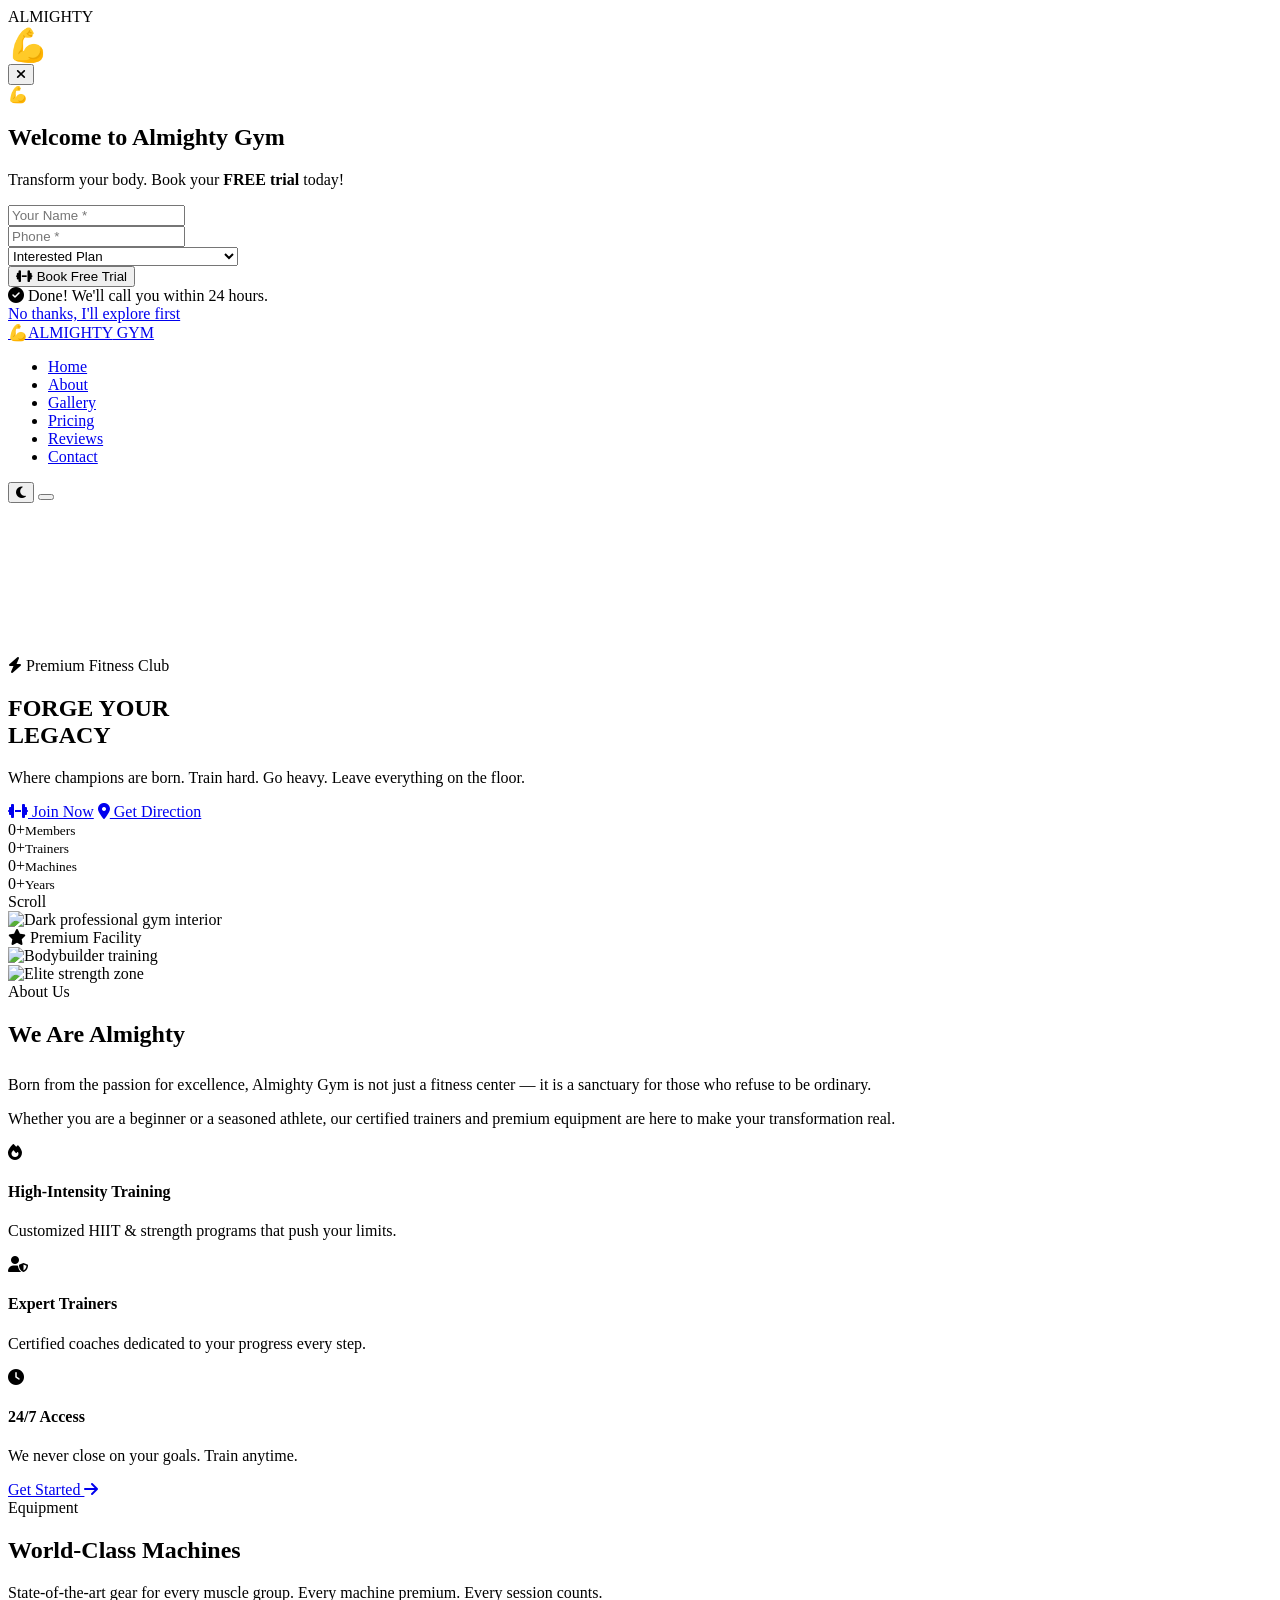
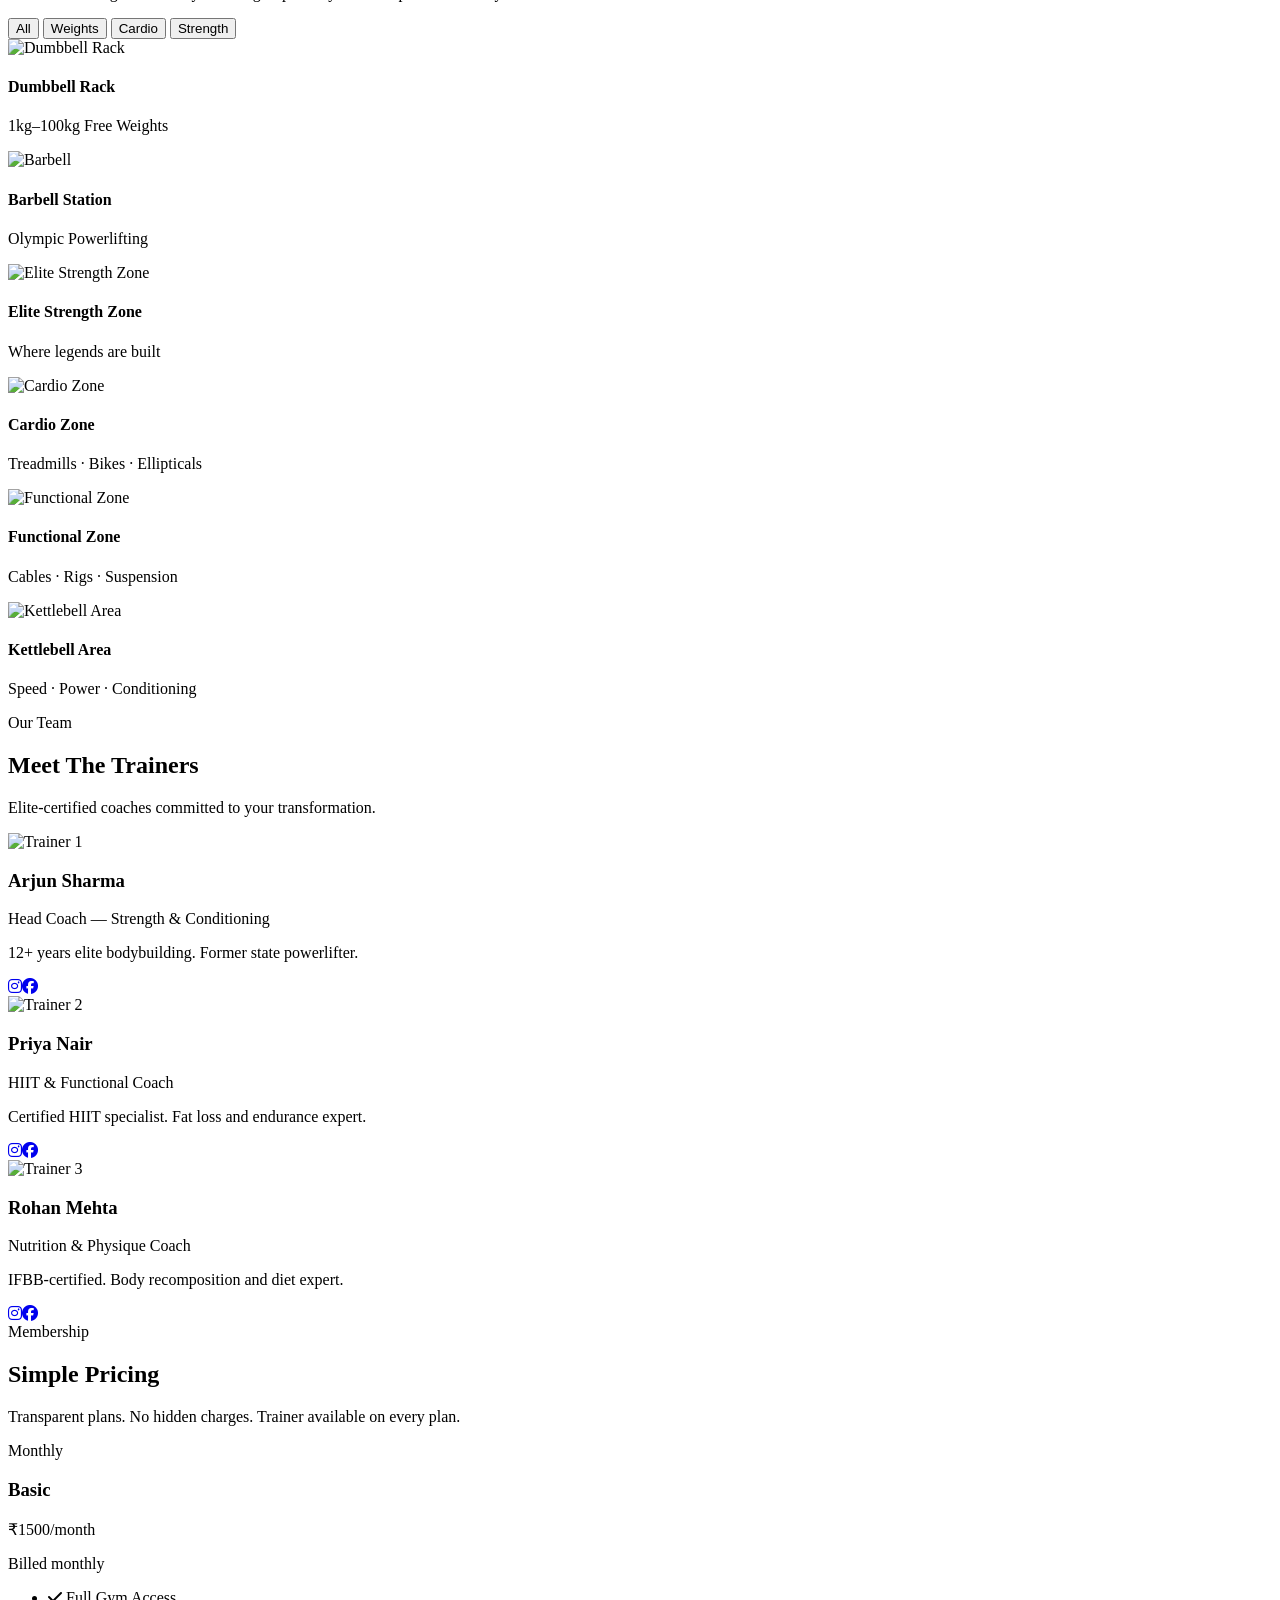
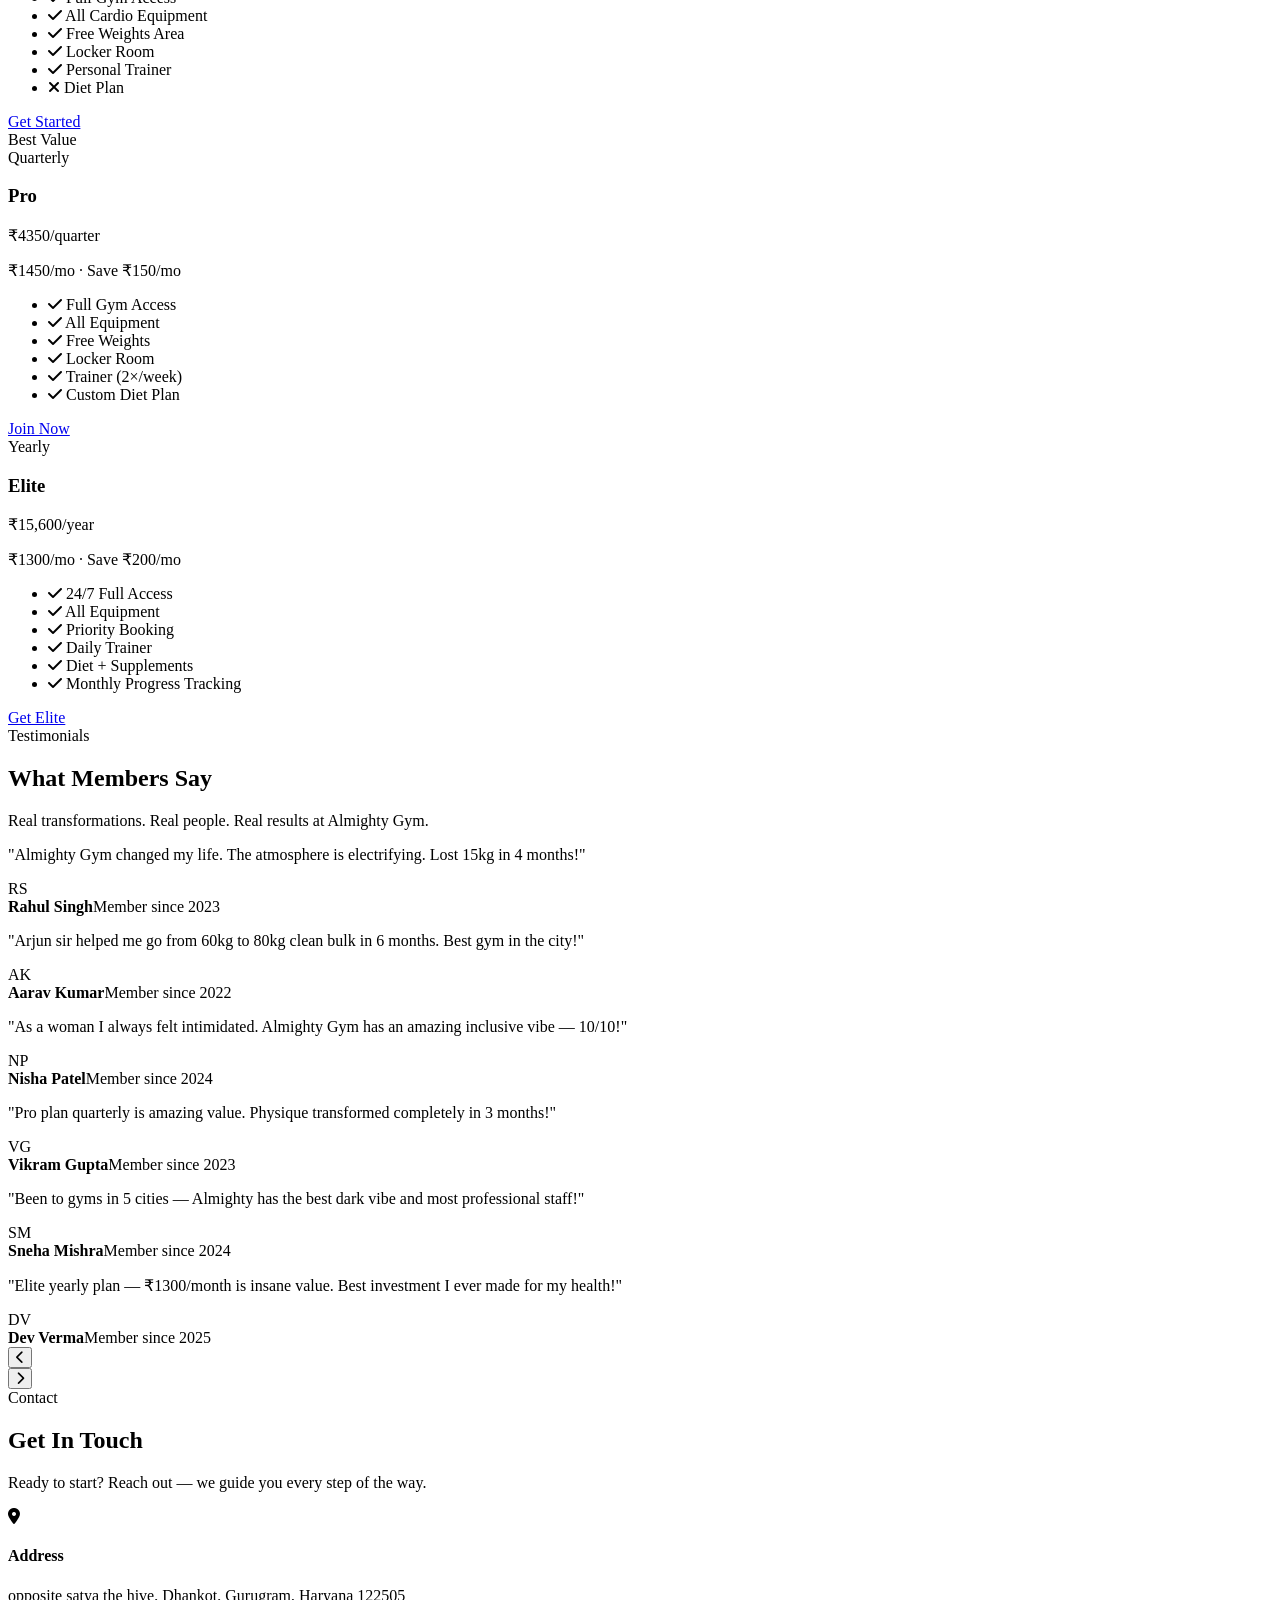
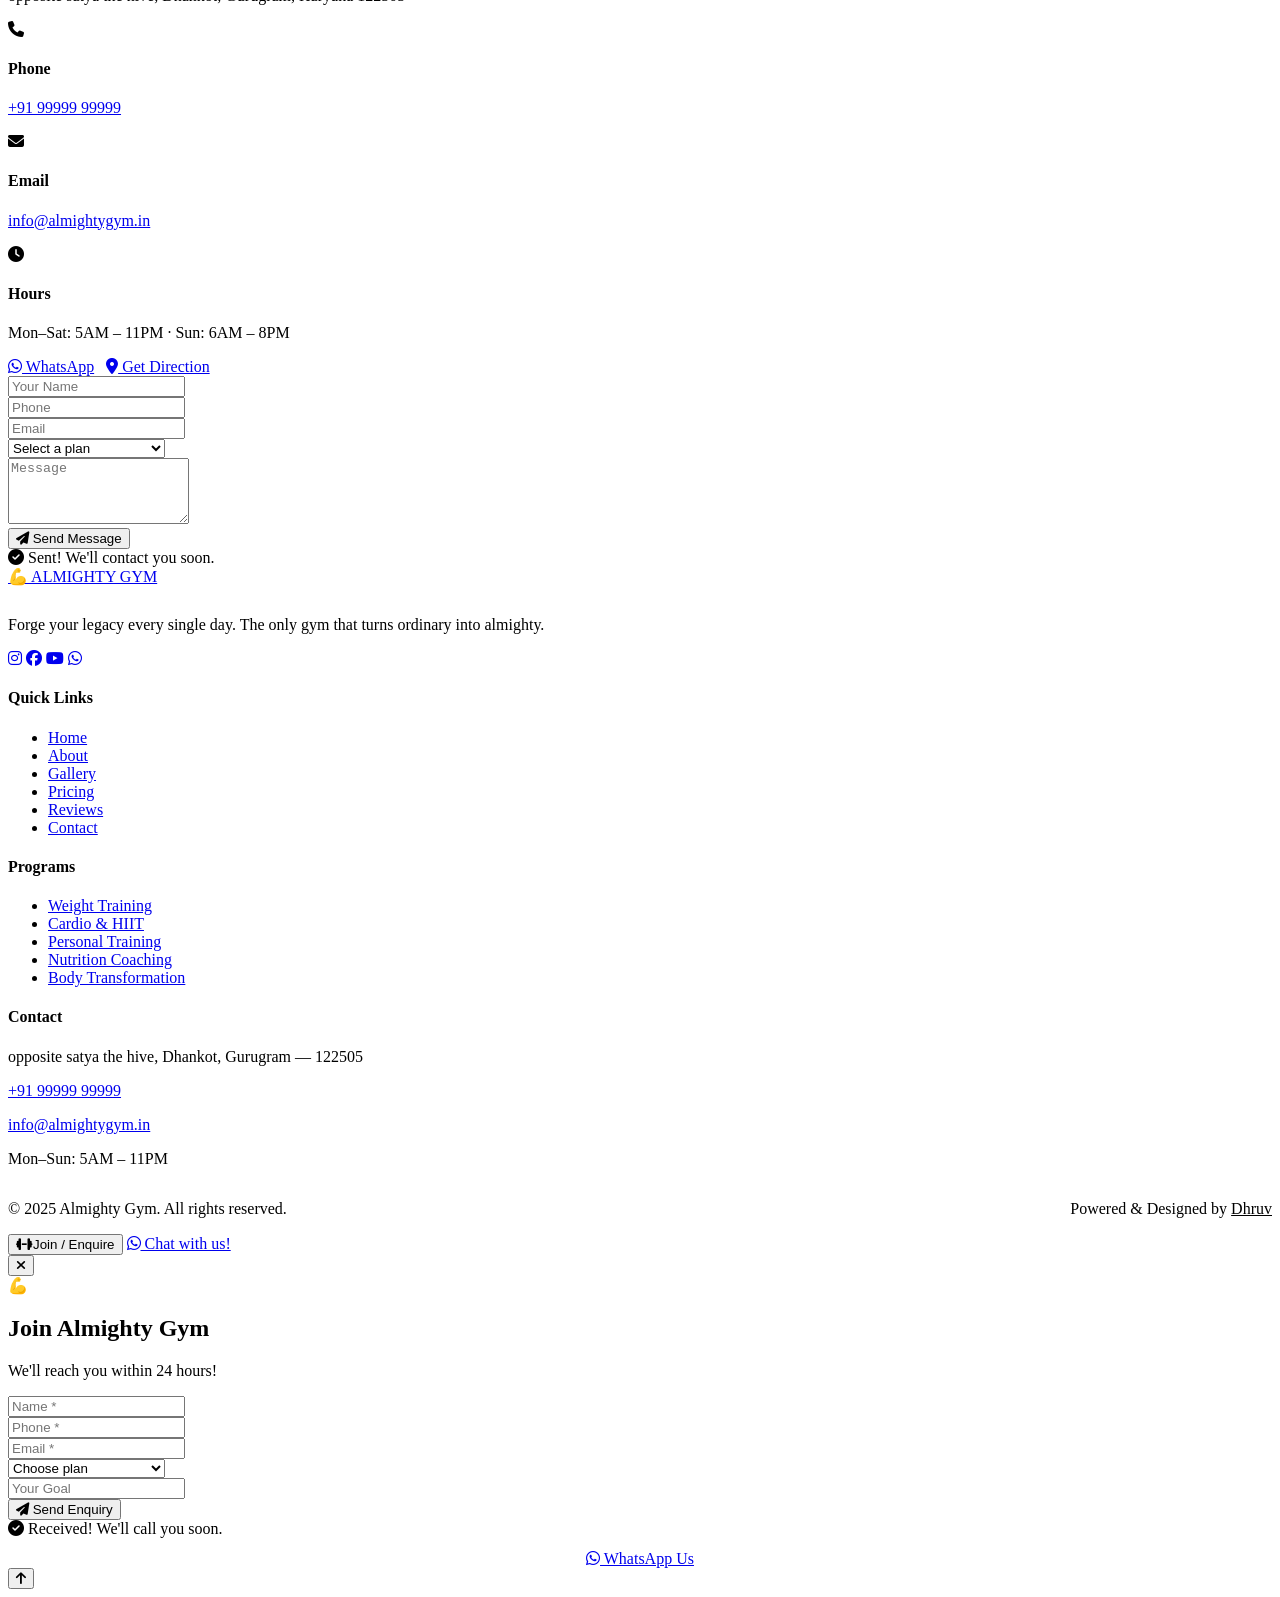
==== index.html @ 61f812fb "Create index.html" ====
<!DOCTYPE html>
<html lang="en" data-theme="dark">
<head>
<meta charset="UTF-8">
<meta name="viewport" content="width=device-width, initial-scale=1.0, maximum-scale=1">
<title>Almighty Gym — Forge Your Legacy</title>
<meta name="description" content="Almighty Gym — Premium fitness club. Transform your body with world-class equipment, certified trainers, and 24/7 access. Book FREE trial today!">
<link rel="preconnect" href="https://fonts.googleapis.com">
<link rel="preconnect" href="https://fonts.gstatic.com" crossorigin>
<link href="https://fonts.googleapis.com/css2?family=Bebas+Neue&family=Inter:wght@300;400;500;600;700;800&display=swap" rel="stylesheet">
<link rel="stylesheet" href="https://cdnjs.cloudflare.com/ajax/libs/font-awesome/6.5.1/css/all.min.css">
<link rel="stylesheet" href="style.css">
</head>
<body>

<!-- LOADER -->
<div id="loader">
  <div class="loader-inner">
    <div class="loader-logo">ALMIGHTY</div>
    <div style="font-size:2rem;">💪</div>
    <div class="loader-bar"><div class="loader-fill"></div></div>
  </div>
</div>

<!-- WELCOME MODAL -->
<div id="welcomeModal" class="welcome-modal">
  <div class="welcome-modal__box">
    <button id="welcomeModalClose" class="welcome-modal__close"><i class="fas fa-times"></i></button>
    <div class="welcome-modal__header">
      <div class="welcome-modal__logo">💪</div>
      <div>
        <h2>Welcome to <span style="color:var(--red)">Almighty</span> Gym</h2>
        <p>Transform your body. Book your <strong>FREE trial</strong> today!</p>
      </div>
    </div>
    <form id="welcomeForm">
      <div class="form-group"><input id="wfName" type="text" placeholder="Your Name *" required></div>
      <div class="form-group"><input id="wfPhone" type="tel" placeholder="Phone *" required></div>
      <div class="form-group">
        <select id="wfPlan">
          <option value="">Interested Plan</option>
          <option>Basic — ₹1500/month</option>
          <option>Pro — ₹4350/quarterly (₹1450/mo)</option>
          <option>Elite — ₹15,600/year (₹1300/mo)</option>
        </select>
      </div>
      <button type="submit" class="btn btn-primary btn-full"><i class="fas fa-dumbbell"></i> Book Free Trial</button>
      <div id="wfSuccess" class="form-success"><i class="fas fa-check-circle"></i> Done! We'll call you within 24 hours.</div>
    </form>
    <div class="welcome-skip"><a href="#" id="welcomeSkip">No thanks, I'll explore first</a></div>
  </div>
</div>

<!-- NAVBAR -->
<nav id="navbar">
  <div class="nav-container">
    <a href="#home" class="nav-logo"><span class="logo-icon">💪</span><span>ALMIGHTY<span class="logo-accent"> GYM</span></span></a>
    <ul class="nav-links" id="navLinks">
      <li><a href="#home" class="nav-link">Home</a></li>
      <li><a href="#about" class="nav-link">About</a></li>
      <li><a href="#gallery" class="nav-link">Gallery</a></li>
      <li><a href="#pricing" class="nav-link">Pricing</a></li>
      <li><a href="#reviews" class="nav-link">Reviews</a></li>
      <li><a href="#contact" class="nav-link">Contact</a></li>
    </ul>
    <div class="nav-actions">
      <button id="themeToggle" class="theme-btn"><i id="themeIcon" class="fas fa-moon"></i></button>
      <button id="hamburger" class="hamburger" aria-label="Menu"><span></span><span></span><span></span></button>
    </div>
  </div>
</nav>

<!-- HERO -->
<section id="home" class="hero">
  <div class="hero-video-wrap">
    <video class="hero-video" id="heroVideo" autoplay muted loop playsinline preload="auto"
      poster="https://images.unsplash.com/photo-1534438327276-14e5300c3a48?w=1400&q=80">
      <source src="https://cdn.pixabay.com/video/2025/01/23/254197_large.mp4" type="video/mp4">
    </video>
    <div class="hero-overlay"></div>
  </div>
  <div class="hero-content">
    <div class="hero-badge"><i class="fas fa-bolt"></i> Premium Fitness Club</div>
    <h1 class="hero-title">FORGE YOUR<br><span class="hero-accent">LEGACY</span></h1>
    <p class="hero-sub">Where champions are born. Train hard. Go heavy. Leave everything on the floor.</p>
    <div class="hero-cta">
      <a href="#pricing" class="btn btn-primary"><i class="fas fa-dumbbell"></i> Join Now</a>
      <a href="https://www.google.com/maps?daddr=opposite+satya+the+hive,+Dhankot,+Gurugram,+Haryana+122505" id="directionBtn" class="btn btn-ghost" target="_blank"><i class="fas fa-map-marker-alt"></i> Get Direction</a>
    </div>
    <div class="hero-stats">
      <div class="stat"><span class="stat-n" data-target="500">0</span><span>+</span><small>Members</small></div>
      <div class="stat-sep"></div>
      <div class="stat"><span class="stat-n" data-target="12">0</span><span>+</span><small>Trainers</small></div>
      <div class="stat-sep"></div>
      <div class="stat"><span class="stat-n" data-target="100">0</span><span>+</span><small>Machines</small></div>
      <div class="stat-sep"></div>
      <div class="stat"><span class="stat-n" data-target="8">0</span><span>+</span><small>Years</small></div>
    </div>
  </div>
  <div class="scroll-hint">
    <div class="scroll-mouse"><div class="scroll-dot"></div></div>
    <span>Scroll</span>
  </div>
</section>

<!-- ABOUT -->
<section id="about" class="section about-sec">
  <div class="container">
    <div class="about-grid">
      <div class="about-imgs reveal-left">
        <div class="about-img-main">
          <img id="aboutImg1" src="https://images.unsplash.com/photo-1534438327276-14e5300c3a48?w=700&q=80&auto=format&fit=crop" alt="Dark professional gym interior" loading="lazy">
          <div class="about-badge-pill"><i class="fas fa-star" style="color:var(--gold)"></i> Premium Facility</div>
        </div>
        <div class="about-img-small">
          <img id="aboutImg2" src="https://images.unsplash.com/photo-1581009146145-b5ef050c2e1e?w=400&q=80&auto=format&fit=crop" alt="Bodybuilder training" loading="lazy">
        </div>
        <div class="about-img-small">
          <img id="aboutImg3" src="https://images.unsplash.com/photo-1583454110551-21f2fa2afe61?w=400&q=80&auto=format&fit=crop" alt="Elite strength zone" loading="lazy">
        </div>
      </div>
      <div class="about-text reveal-right">
        <div class="sec-head" style="text-align:left;margin-bottom:28px">
          <span class="sec-badge">About Us</span>
          <h2 class="sec-title">We Are <span class="accent">Almighty</span></h2>
        </div>
        <p>Born from the passion for excellence, Almighty Gym is not just a fitness center — it is a sanctuary for those who refuse to be ordinary.</p>
        <p>Whether you are a beginner or a seasoned athlete, our certified trainers and premium equipment are here to make your transformation real.</p>
        <div class="features">
          <div class="feat"><div class="feat-icon"><i class="fas fa-fire"></i></div><div><h4>High-Intensity Training</h4><p>Customized HIIT &amp; strength programs that push your limits.</p></div></div>
          <div class="feat"><div class="feat-icon"><i class="fas fa-user-shield"></i></div><div><h4>Expert Trainers</h4><p>Certified coaches dedicated to your progress every step.</p></div></div>
          <div class="feat"><div class="feat-icon"><i class="fas fa-clock"></i></div><div><h4>24/7 Access</h4><p>We never close on your goals. Train anytime.</p></div></div>
        </div>
        <a href="#contact" id="aboutJoinBtn" class="btn btn-primary open-modal-btn">Get Started <i class="fas fa-arrow-right"></i></a>
      </div>
    </div>
  </div>
</section>

<!-- GALLERY -->
<section id="gallery" class="section gallery-sec">
  <div class="container">
    <div class="sec-head reveal">
      <span class="sec-badge">Equipment</span>
      <h2 class="sec-title">World-Class <span class="accent">Machines</span></h2>
      <p>State-of-the-art gear for every muscle group. Every machine premium. Every session counts.</p>
    </div>
    <div class="gallery-tabs">
      <button class="tab active" data-filter="all">All</button>
      <button class="tab" data-filter="weights">Weights</button>
      <button class="tab" data-filter="cardio">Cardio</button>
      <button class="tab" data-filter="strength">Strength</button>
    </div>
    <div class="gallery-grid">
      <div class="gitem gitem-tall reveal" data-cat="weights">
        <div class="gimg-wrap"><img id="galleryImg1" src="https://images.unsplash.com/photo-1571019614242-c5c5dee9f50b?w=500&q=80&auto=format&fit=crop" alt="Dumbbell Rack" loading="lazy"><div class="g-hover"><div><h4>Dumbbell Rack</h4><p>1kg–100kg Free Weights</p></div></div></div>
      </div>
      <div class="gitem reveal" data-cat="weights">
        <div class="gimg-wrap"><img id="galleryImg2" src="https://images.unsplash.com/photo-1517838277536-f5f99be501cd?w=500&q=80&auto=format&fit=crop" alt="Barbell" loading="lazy"><div class="g-hover"><div><h4>Barbell Station</h4><p>Olympic Powerlifting</p></div></div></div>
      </div>
      <div class="gitem reveal" data-cat="strength">
        <div class="gimg-wrap"><img id="galleryImg3" src="https://images.unsplash.com/photo-1583454110551-21f2fa2afe61?w=600&q=80&auto=format&fit=crop" alt="Elite Strength Zone" loading="lazy"><div class="g-hover"><div><h4>Elite Strength Zone</h4><p>Where legends are built</p></div></div></div>
      </div>
      <div class="gitem reveal" data-cat="cardio">
        <div class="gimg-wrap"><img id="galleryImg4" src="https://images.unsplash.com/photo-1576678927484-cc907957088c?w=500&q=80&auto=format&fit=crop" alt="Cardio Zone" loading="lazy"><div class="g-hover"><div><h4>Cardio Zone</h4><p>Treadmills · Bikes · Ellipticals</p></div></div></div>
      </div>
      <div class="gitem reveal" data-cat="strength">
        <div class="gimg-wrap"><img id="galleryImg5" src="https://images.unsplash.com/photo-1574680178050-55c6a6a96e0a?w=500&q=80&auto=format&fit=crop" alt="Functional Zone" loading="lazy"><div class="g-hover"><div><h4>Functional Zone</h4><p>Cables · Rigs · Suspension</p></div></div></div>
      </div>
      <div class="gitem reveal" data-cat="weights">
        <div class="gimg-wrap"><img id="galleryImg6" src="https://images.unsplash.com/photo-1593079831268-3381b0db4a77?w=500&q=80&auto=format&fit=crop" alt="Kettlebell Area" loading="lazy"><div class="g-hover"><div><h4>Kettlebell Area</h4><p>Speed · Power · Conditioning</p></div></div></div>
      </div>
    </div>
  </div>
</section>

<!-- TRAINERS -->
<section id="trainers" class="section trainers-sec">
  <div class="container">
    <div class="sec-head reveal">
      <span class="sec-badge">Our Team</span>
      <h2 class="sec-title">Meet The <span class="accent">Trainers</span></h2>
      <p>Elite-certified coaches committed to your transformation.</p>
    </div>
    <div class="trainers-grid">
      <div class="trainer-card reveal">
        <div class="trainer-img"><img id="trainer1Img" src="https://images.unsplash.com/photo-1567013127542-490d757e51fc?w=400&q=80&auto=format&fit=crop&crop=faces" alt="Trainer 1" loading="lazy"></div>
        <div class="trainer-info">
          <h3 id="trainer1Name">Arjun Sharma</h3>
          <span class="trainer-role" id="trainer1Role">Head Coach — Strength &amp; Conditioning</span>
          <p id="trainer1Bio">12+ years elite bodybuilding. Former state powerlifter.</p>
          <div class="trainer-social"><a href="#"><i class="fab fa-instagram"></i></a><a href="#"><i class="fab fa-facebook"></i></a></div>
        </div>
      </div>
      <div class="trainer-card reveal">
        <div class="trainer-img"><img id="trainer2Img" src="https://images.unsplash.com/photo-1548690312-e3b507d8c110?w=400&q=80&auto=format&fit=crop&crop=faces" alt="Trainer 2" loading="lazy"></div>
        <div class="trainer-info">
          <h3 id="trainer2Name">Priya Nair</h3>
          <span class="trainer-role" id="trainer2Role">HIIT &amp; Functional Coach</span>
          <p id="trainer2Bio">Certified HIIT specialist. Fat loss and endurance expert.</p>
          <div class="trainer-social"><a href="#"><i class="fab fa-instagram"></i></a><a href="#"><i class="fab fa-facebook"></i></a></div>
        </div>
      </div>
      <div class="trainer-card reveal">
        <div class="trainer-img"><img id="trainer3Img" src="https://images.unsplash.com/photo-1534367507873-d2d7e24c797f?w=400&q=80&auto=format&fit=crop&crop=faces" alt="Trainer 3" loading="lazy"></div>
        <div class="trainer-info">
          <h3 id="trainer3Name">Rohan Mehta</h3>
          <span class="trainer-role" id="trainer3Role">Nutrition &amp; Physique Coach</span>
          <p id="trainer3Bio">IFBB-certified. Body recomposition and diet expert.</p>
          <div class="trainer-social"><a href="#"><i class="fab fa-instagram"></i></a><a href="#"><i class="fab fa-facebook"></i></a></div>
        </div>
      </div>
    </div>
  </div>
</section>

<!-- PRICING -->
<section id="pricing" class="section pricing-sec">
  <div class="container">
    <div class="sec-head reveal">
      <span class="sec-badge">Membership</span>
      <h2 class="sec-title">Simple <span class="accent">Pricing</span></h2>
      <p>Transparent plans. No hidden charges. Trainer available on every plan.</p>
    </div>
    <div class="pricing-grid">
      <div class="price-card reveal">
        <div class="price-label">Monthly</div>
        <h3>Basic</h3>
        <div class="price-amount">₹1500<span>/month</span></div>
        <p class="price-desc">Billed monthly</p>
        <ul class="price-features">
          <li><i class="fas fa-check"></i> Full Gym Access</li>
          <li><i class="fas fa-check"></i> All Cardio Equipment</li>
          <li><i class="fas fa-check"></i> Free Weights Area</li>
          <li><i class="fas fa-check"></i> Locker Room</li>
          <li><i class="fas fa-check"></i> Personal Trainer</li>
          <li class="muted"><i class="fas fa-times"></i> Diet Plan</li>
        </ul>
        <a href="#contact" class="btn btn-ghost-red btn-full open-modal-btn">Get Started</a>
      </div>
      <div class="price-card price-featured reveal">
        <div class="price-badge-top">Best Value</div>
        <div class="price-label">Quarterly</div>
        <h3>Pro</h3>
        <div class="price-amount">₹4350<span>/quarter</span></div>
        <p class="price-desc">₹1450/mo · Save ₹150/mo</p>
        <ul class="price-features">
          <li><i class="fas fa-check"></i> Full Gym Access</li>
          <li><i class="fas fa-check"></i> All Equipment</li>
          <li><i class="fas fa-check"></i> Free Weights</li>
          <li><i class="fas fa-check"></i> Locker Room</li>
          <li><i class="fas fa-check"></i> Trainer (2×/week)</li>
          <li><i class="fas fa-check"></i> Custom Diet Plan</li>
        </ul>
        <a href="#contact" class="btn btn-primary btn-full open-modal-btn">Join Now</a>
      </div>
      <div class="price-card reveal">
        <div class="price-label">Yearly</div>
        <h3>Elite</h3>
        <div class="price-amount">₹15,600<span>/year</span></div>
        <p class="price-desc">₹1300/mo · Save ₹200/mo</p>
        <ul class="price-features">
          <li><i class="fas fa-check"></i> 24/7 Full Access</li>
          <li><i class="fas fa-check"></i> All Equipment</li>
          <li><i class="fas fa-check"></i> Priority Booking</li>
          <li><i class="fas fa-check"></i> Daily Trainer</li>
          <li><i class="fas fa-check"></i> Diet + Supplements</li>
          <li><i class="fas fa-check"></i> Monthly Progress Tracking</li>
        </ul>
        <a href="#contact" class="btn btn-ghost-red btn-full open-modal-btn">Get Elite</a>
      </div>
    </div>
  </div>
</section>

<!-- REVIEWS -->
<section id="reviews" class="section reviews-sec">
  <div class="container">
    <div class="sec-head reveal">
      <span class="sec-badge">Testimonials</span>
      <h2 class="sec-title">What Members <span class="accent">Say</span></h2>
      <p>Real transformations. Real people. Real results at Almighty Gym.</p>
    </div>
    <div class="reviews-carousel" id="reviewsCarousel">
      <div class="reviews-track" id="reviewsTrack">
        <div class="r-card reveal"><p>"Almighty Gym changed my life. The atmosphere is electrifying. Lost 15kg in 4 months!"</p><div class="r-author"><div class="r-avatar">RS</div><div><strong>Rahul Singh</strong><span>Member since 2023</span></div></div></div>
        <div class="r-card reveal"><p>"Arjun sir helped me go from 60kg to 80kg clean bulk in 6 months. Best gym in the city!"</p><div class="r-author"><div class="r-avatar">AK</div><div><strong>Aarav Kumar</strong><span>Member since 2022</span></div></div></div>
        <div class="r-card reveal"><p>"As a woman I always felt intimidated. Almighty Gym has an amazing inclusive vibe — 10/10!"</p><div class="r-author"><div class="r-avatar">NP</div><div><strong>Nisha Patel</strong><span>Member since 2024</span></div></div></div>
        <div class="r-card reveal"><p>"Pro plan quarterly is amazing value. Physique transformed completely in 3 months!"</p><div class="r-author"><div class="r-avatar">VG</div><div><strong>Vikram Gupta</strong><span>Member since 2023</span></div></div></div>
        <div class="r-card reveal"><p>"Been to gyms in 5 cities — Almighty has the best dark vibe and most professional staff!"</p><div class="r-author"><div class="r-avatar">SM</div><div><strong>Sneha Mishra</strong><span>Member since 2024</span></div></div></div>
        <div class="r-card reveal"><p>"Elite yearly plan — ₹1300/month is insane value. Best investment I ever made for my health!"</p><div class="r-author"><div class="r-avatar">DV</div><div><strong>Dev Verma</strong><span>Member since 2025</span></div></div></div>
      </div>
      <div class="carousel-controls">
        <button id="carouselPrev"><i class="fas fa-chevron-left"></i></button>
        <div id="carouselDots" class="carousel-dots"></div>
        <button id="carouselNext"><i class="fas fa-chevron-right"></i></button>
      </div>
    </div>
  </div>
</section>

<!-- CONTACT -->
<section id="contact" class="section contact-sec">
  <div class="container">
    <div class="sec-head reveal">
      <span class="sec-badge">Contact</span>
      <h2 class="sec-title">Get In <span class="accent">Touch</span></h2>
      <p>Ready to start? Reach out — we guide you every step of the way.</p>
    </div>
    <div class="contact-grid">
      <div class="contact-info reveal-left">
        <div class="ci"><div class="ci-icon"><i class="fas fa-map-marker-alt"></i></div><div><h4>Address</h4><p id="siteAddress">opposite satya the hive, Dhankot, Gurugram, Haryana 122505</p></div></div>
        <div class="ci"><div class="ci-icon"><i class="fas fa-phone"></i></div><div><h4>Phone</h4><p><a href="tel:+919999999999" id="sitePhoneLink">+91 99999 99999</a></p></div></div>
        <div class="ci"><div class="ci-icon"><i class="fas fa-envelope"></i></div><div><h4>Email</h4><p><a href="mailto:info@almightygym.in" id="siteEmailLink">info@almightygym.in</a></p></div></div>
        <div class="ci"><div class="ci-icon"><i class="fas fa-clock"></i></div><div><h4>Hours</h4><p id="siteHours">Mon–Sat: 5AM – 11PM · Sun: 6AM – 8PM</p></div></div>
        <div style="display:flex;gap:12px;flex-wrap:wrap;margin-top:6px;">
          <a href="https://wa.me/919999999999?text=Hi%20Almighty%20Gym%2C%20I%20want%20to%20join!" id="siteWaBtn" class="btn btn-wa" target="_blank"><i class="fab fa-whatsapp"></i> WhatsApp</a>
          <a href="https://www.google.com/maps?daddr=opposite+satya+the+hive,+Dhankot,+Gurugram,+Haryana+122505" id="siteDirectionBtn" class="btn btn-direction" target="_blank"><i class="fas fa-map-marker-alt"></i> Get Direction</a>
        </div>
      </div>
      <div class="contact-form reveal-right">
        <form id="contactForm">
          <div class="form-row">
            <div class="form-group"><input id="fname" type="text" placeholder="Your Name" required></div>
            <div class="form-group"><input id="fphone" type="tel" placeholder="Phone" required></div>
          </div>
          <div class="form-group"><input id="femail" type="email" placeholder="Email"></div>
          <div class="form-group">
            <select id="fplan">
              <option value="">Select a plan</option>
              <option>Basic — ₹1500/month</option>
              <option>Pro — ₹4350/quarterly</option>
              <option>Elite — ₹15,600/yearly</option>
            </select>
          </div>
          <div class="form-group"><textarea id="fmsg" placeholder="Message" rows="4"></textarea></div>
          <button type="submit" class="btn btn-primary btn-full"><i class="fas fa-paper-plane"></i> Send Message</button>
          <div id="formSuccess" class="form-success"><i class="fas fa-check-circle"></i> Sent! We'll contact you soon.</div>
        </form>
      </div>
    </div>
  </div>
</section>

<!-- FOOTER -->
<footer class="footer">
  <div class="container">
    <div class="footer-grid">
      <div class="footer-brand">
        <a href="#home" class="nav-logo" style="margin-bottom:14px;display:inline-flex">💪 ALMIGHTY GYM</a>
        <p>Forge your legacy every single day. The only gym that turns ordinary into almighty.</p>
        <div class="footer-social">
          <a id="footerInsta" href="#" target="_blank"><i class="fab fa-instagram"></i></a>
          <a id="footerFb" href="#" target="_blank"><i class="fab fa-facebook"></i></a>
          <a id="footerYt" href="#" target="_blank"><i class="fab fa-youtube"></i></a>
          <a id="footerWa" href="https://wa.me/919999999999" target="_blank"><i class="fab fa-whatsapp"></i></a>
        </div>
      </div>
      <div class="f-col">
        <h4>Quick Links</h4>
        <ul>
          <li><a href="#home">Home</a></li>
          <li><a href="#about">About</a></li>
          <li><a href="#gallery">Gallery</a></li>
          <li><a href="#pricing">Pricing</a></li>
          <li><a href="#reviews">Reviews</a></li>
          <li><a href="#contact">Contact</a></li>
        </ul>
      </div>
      <div class="f-col">
        <h4>Programs</h4>
        <ul>
          <li><a href="#">Weight Training</a></li>
          <li><a href="#">Cardio &amp; HIIT</a></li>
          <li><a href="#">Personal Training</a></li>
          <li><a href="#">Nutrition Coaching</a></li>
          <li><a href="#">Body Transformation</a></li>
        </ul>
      </div>
      <div class="f-col">
        <h4>Contact</h4>
        <p id="footerAddress">opposite satya the hive, Dhankot, Gurugram — 122505</p>
        <p><a href="tel:+919999999999" id="footerPhone">+91 99999 99999</a></p>
        <p><a href="mailto:info@almightygym.in" id="footerEmail">info@almightygym.in</a></p>
        <p id="footerHours">Mon–Sun: 5AM – 11PM</p>
      </div>
    </div>
    <div class="footer-bottom">
      <div class="container" style="display:flex;justify-content:space-between;align-items:center;flex-wrap:wrap;gap:12px">
        <p>© 2025 Almighty Gym. All rights reserved.</p>
        <p>Powered &amp; Designed by <a href="https://dhruvdeveloper.me" target="_blank" style="color:var(--red)">Dhruv</a></p>
      </div>
    </div>
  </div>
</footer>

<!-- FLOAT BUTTONS -->
<div class="float-stack">
  <button id="formFloat" class="form-float"><i class="fas fa-dumbbell"></i><span>Join / Enquire</span></button>
  <a href="https://wa.me/919999999999?text=Hi%20Almighty%20Gym%2C%20I%20want%20to%20join!" id="waFloat" class="wa-float" target="_blank"><i class="fab fa-whatsapp"></i> Chat with us!</a>
</div>

<!-- FLOAT MODAL -->
<div id="formModal" class="welcome-modal">
  <div class="welcome-modal__box">
    <button id="fmodalClose" class="welcome-modal__close"><i class="fas fa-times"></i></button>
    <div class="welcome-modal__header">
      <div class="welcome-modal__logo">💪</div>
      <div><h2>Join <span style="color:var(--red)">Almighty</span> Gym</h2><p>We'll reach you within 24 hours!</p></div>
    </div>
    <form id="modalContactForm">
      <div class="form-group"><input id="mfname" type="text" placeholder="Name *" required></div>
      <div class="form-group"><input id="mfphone" type="tel" placeholder="Phone *" required></div>
      <div class="form-group"><input id="mfemail" type="email" placeholder="Email *" required></div>
      <div class="form-group">
        <select id="mfplan"><option value="">Choose plan</option><option>Basic — ₹1500/month</option><option>Pro — ₹4350/quarterly</option><option>Elite — ₹15,600/yearly</option></select>
      </div>
      <div class="form-group"><input id="mfgoal" type="text" placeholder="Your Goal"></div>
      <button type="submit" class="btn btn-primary btn-full"><i class="fas fa-paper-plane"></i> Send Enquiry</button>
      <div id="modalFormSuccess" class="form-success"><i class="fas fa-check-circle"></i> Received! We'll call you soon.</div>
    </form>
    <div style="text-align:center;margin-top:12px">
      <a href="https://wa.me/919999999999?text=Hi%20I%20want%20to%20join%20Almighty%20Gym!" id="modalWaBtn" class="btn btn-wa" target="_blank"><i class="fab fa-whatsapp"></i> WhatsApp Us</a>
    </div>
  </div>
</div>

<!-- BACK TO TOP -->
<button id="backToTop" class="back-top"><i class="fas fa-arrow-up"></i></button>

<script src="script.js"></script>
</body>
</html>
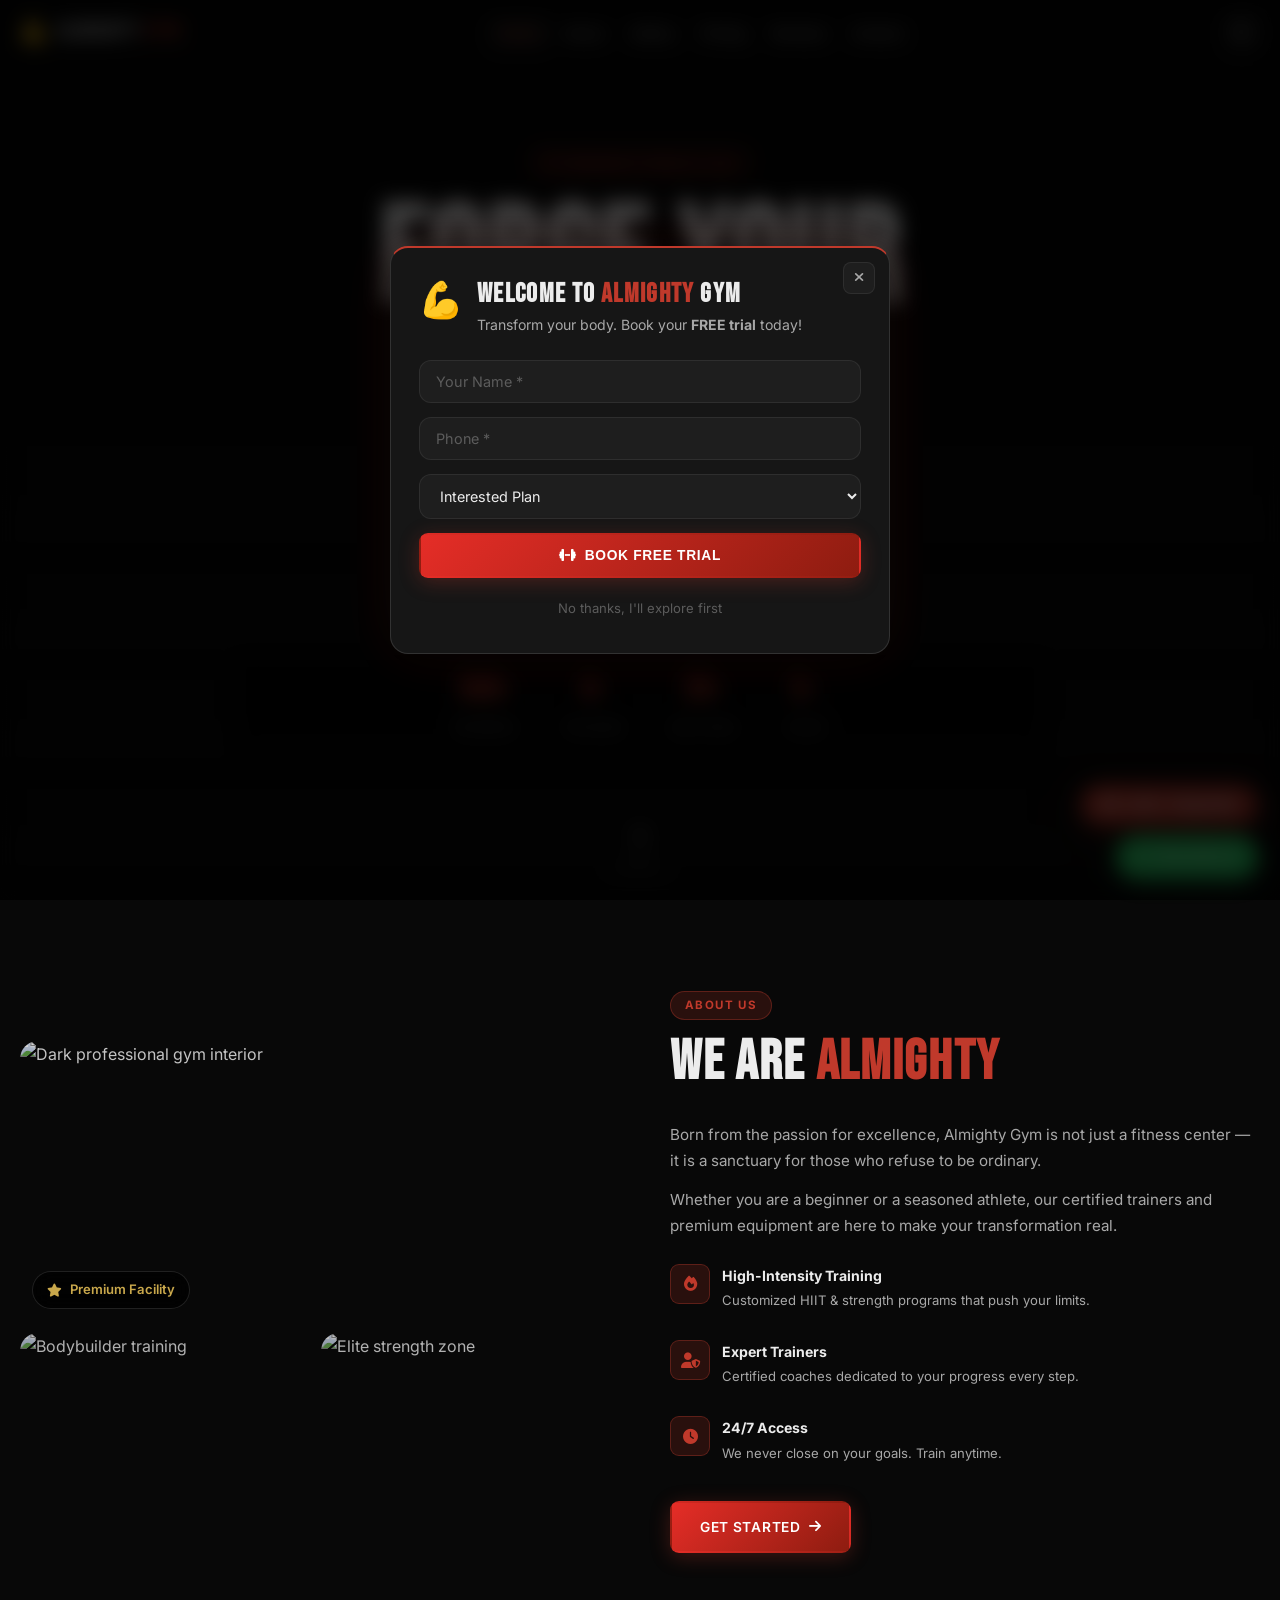
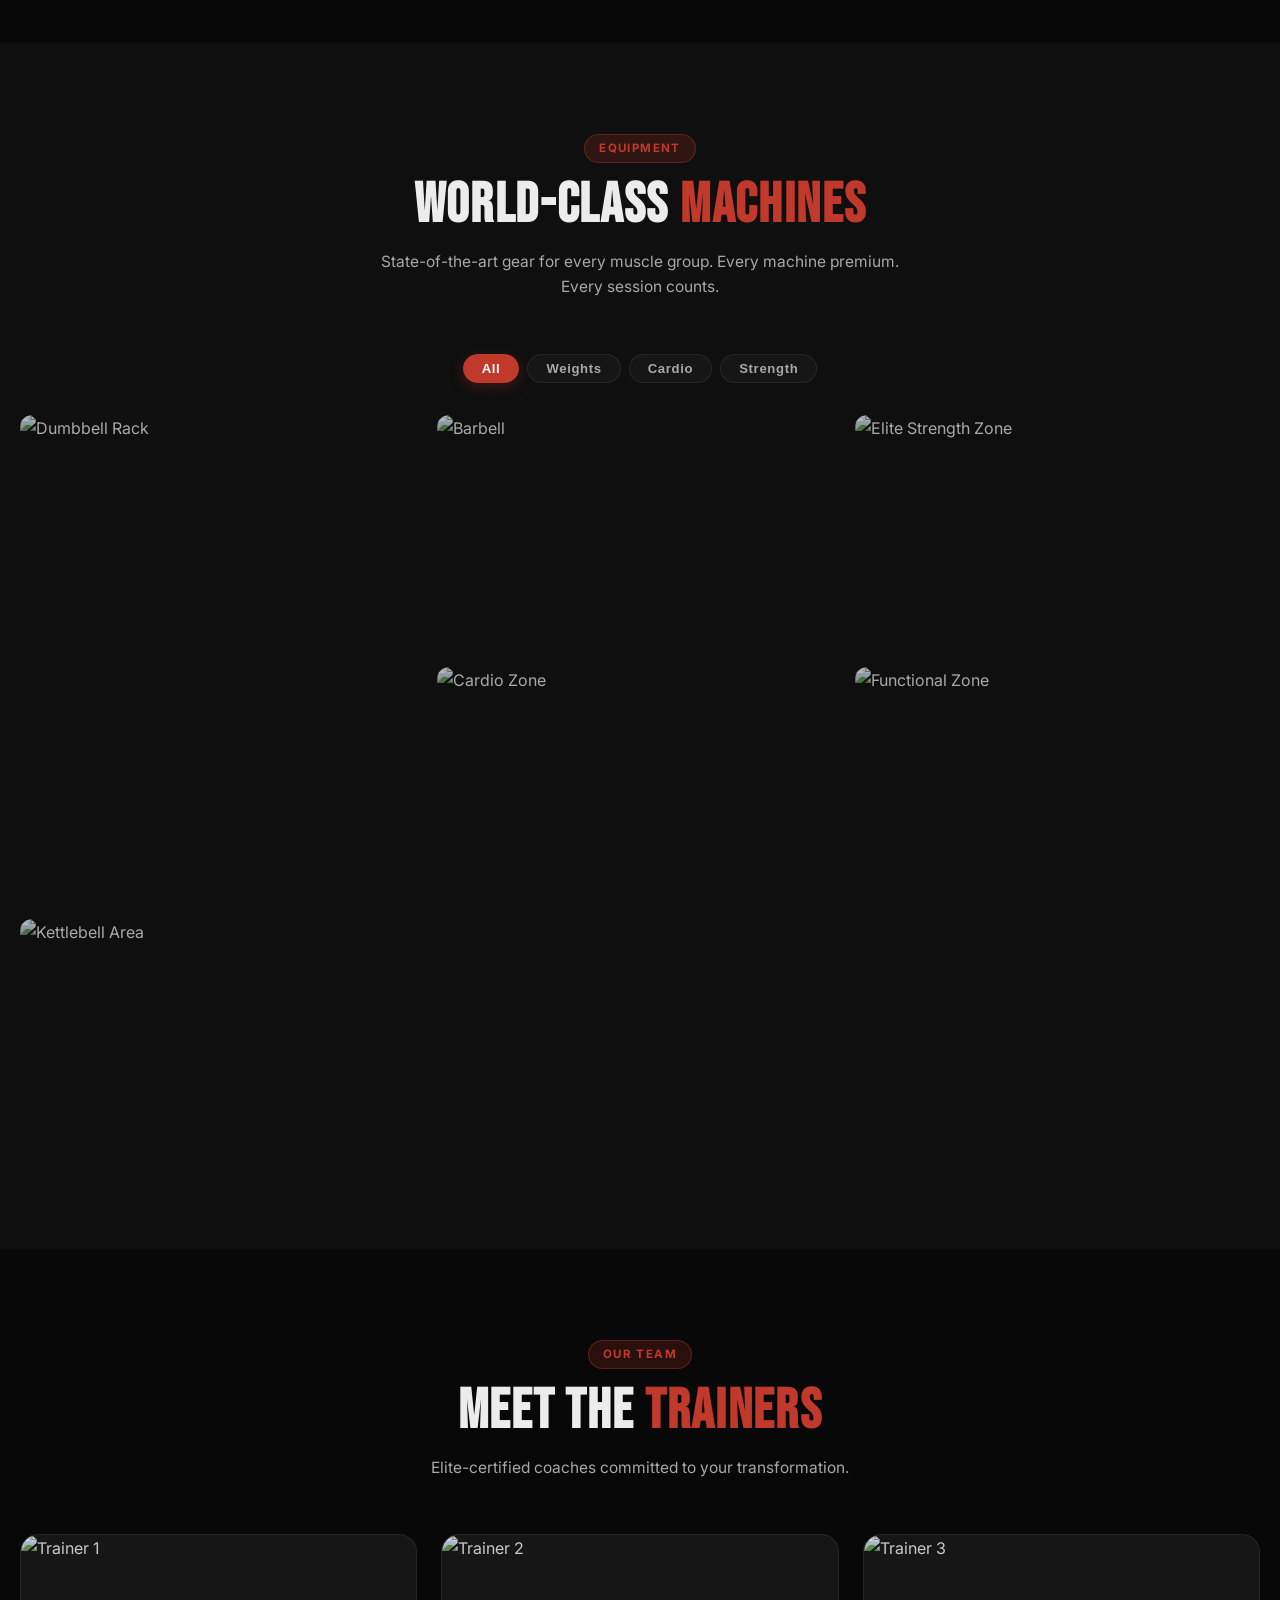
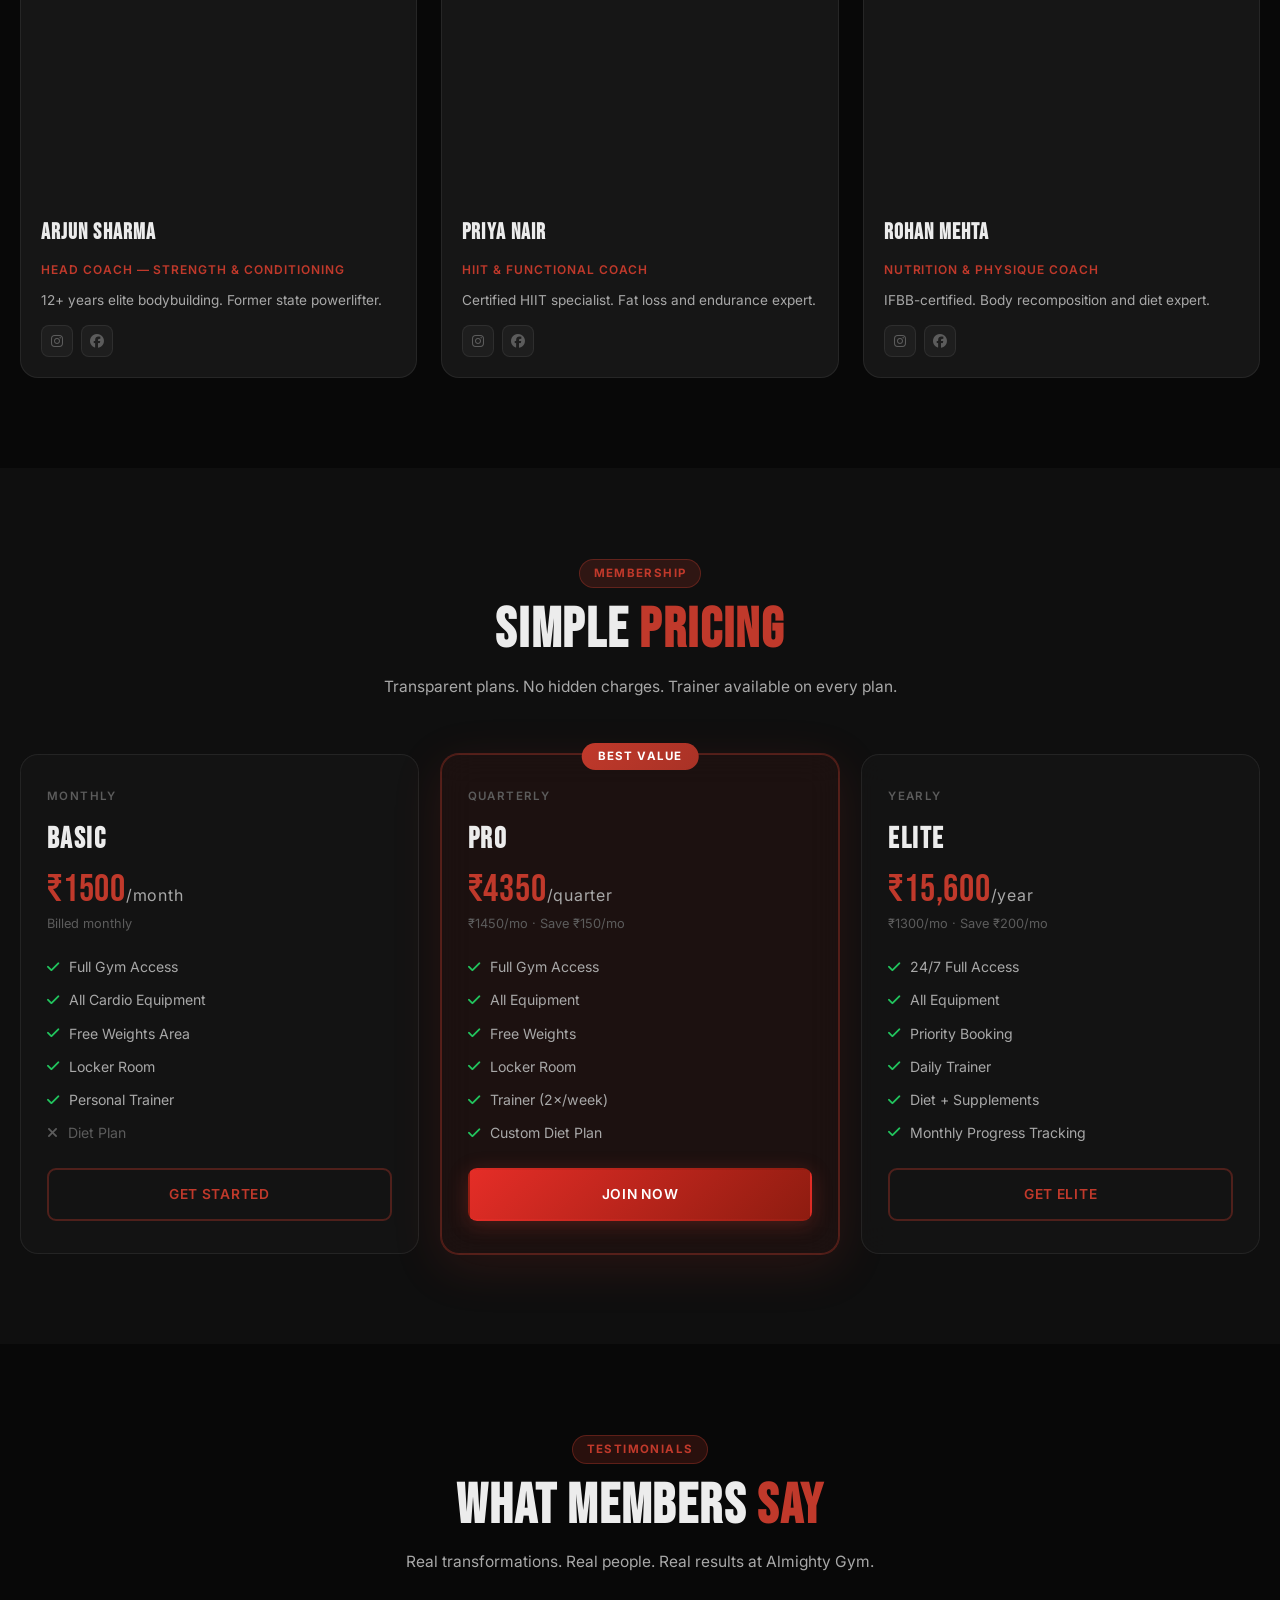
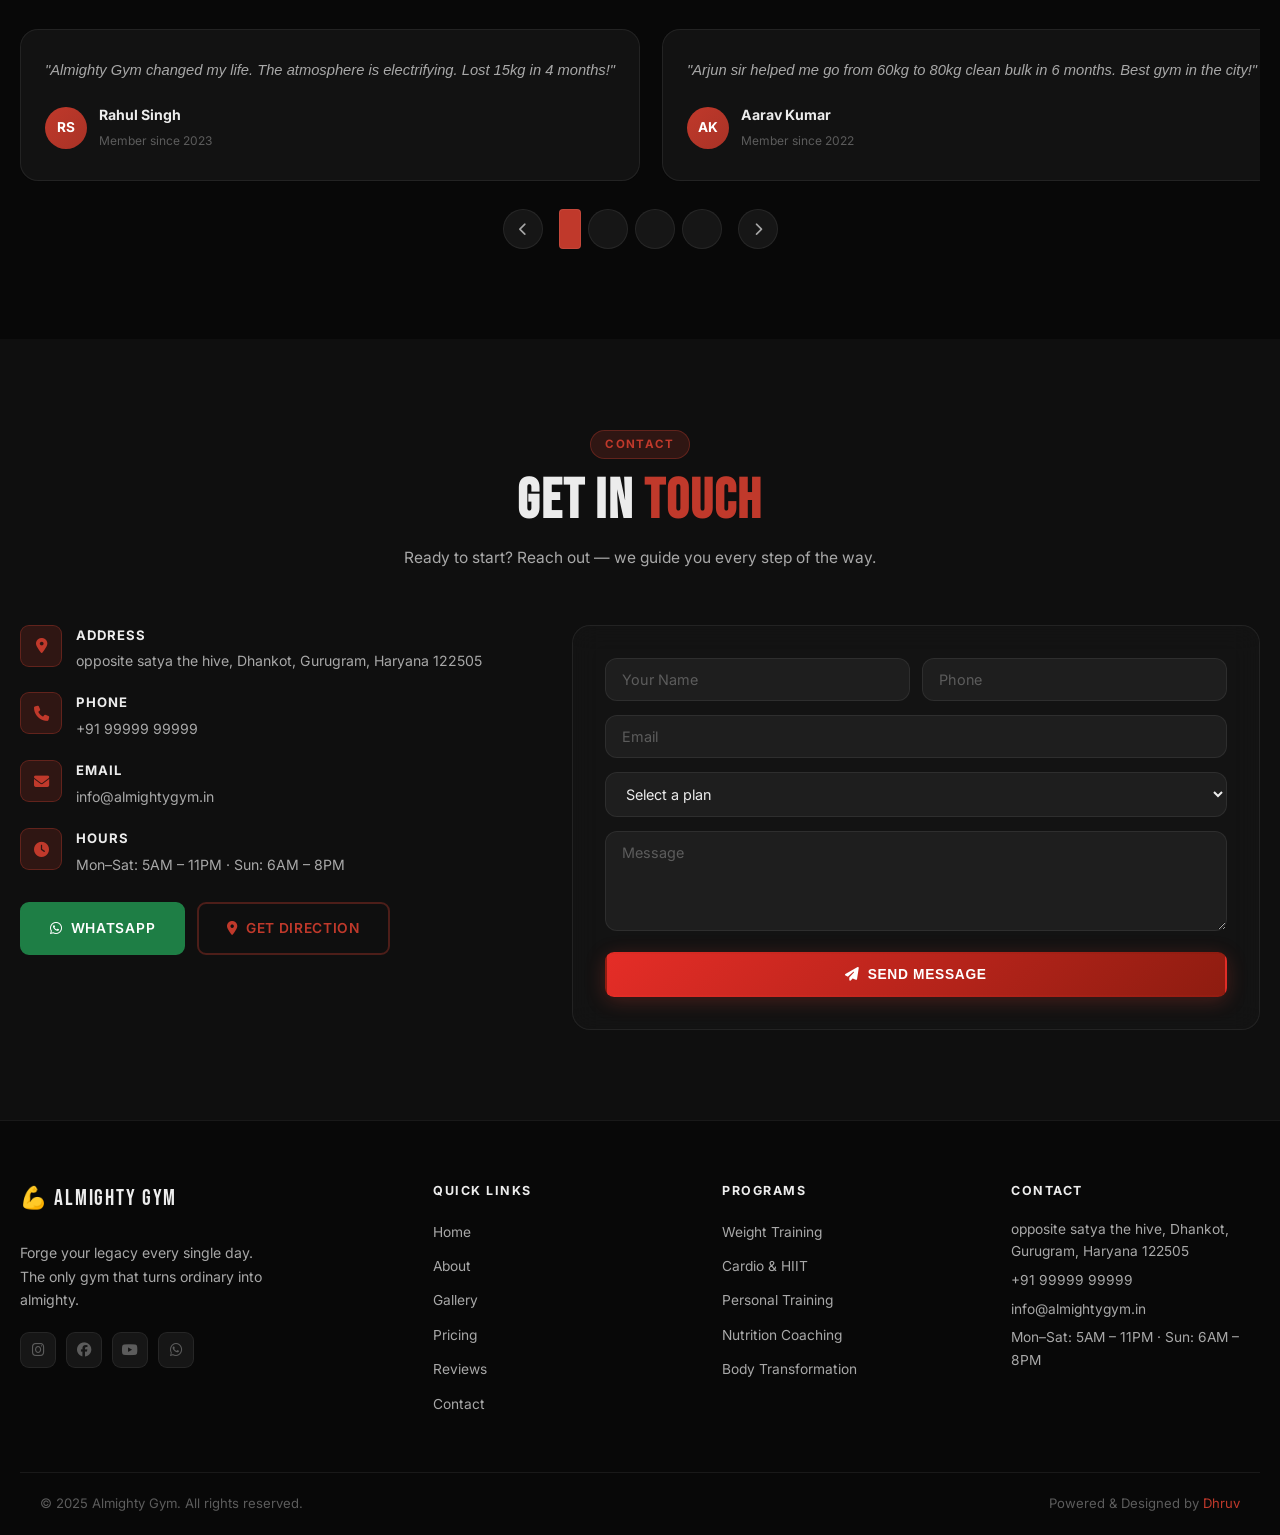
==== commit bdcd7c58: "Update index.html" ====
--- a/index.html
+++ b/index.html
@@ -5,6 +5,9 @@
 <meta name="viewport" content="width=device-width, initial-scale=1.0, maximum-scale=1">
 <title>Almighty Gym — Forge Your Legacy</title>
 <meta name="description" content="Almighty Gym — Premium fitness club. Transform your body with world-class equipment, certified trainers, and 24/7 access. Book FREE trial today!">
+<link rel="icon" type="image/svg+xml" href="favicon.svg">
+<link rel="shortcut icon" href="favicon.svg">
+<link rel="apple-touch-icon" href="favicon.svg">
 <link rel="preconnect" href="https://fonts.googleapis.com">
 <link rel="preconnect" href="https://fonts.gstatic.com" crossorigin>
 <link href="https://fonts.googleapis.com/css2?family=Bebas+Neue&family=Inter:wght@300;400;500;600;700;800&display=swap" rel="stylesheet">
--- a/style.css
+++ b/style.css
@@ -0,0 +1,327 @@
+/* ============================================================
+   ALMIGHTY GYM — STYLE.CSS v2.0
+   Dark Aesthetic · 3D Cards · Glassmorphism · Mobile-First
+   ============================================================ */
+
+:root {
+  --bg0:#080808; --bg1:#0f0f0f; --bg2:#161616; --bg3:#1e1e1e;
+  --red:#c0392b; --red2:#a93226;
+  --red-glow:rgba(192,57,43,.18); --red-border:rgba(192,57,43,.35);
+  --gold:#c9a84c;
+  --txt0:#ececec; --txt1:#a8a8a8; --txt2:#5c5c5c;
+  --bdr:rgba(255,255,255,.07); --bdr2:rgba(255,255,255,.12);
+  --nav-bg:rgba(8,8,8,.96);
+  --card-shadow:0 8px 40px rgba(0,0,0,.6);
+  --rad:12px; --rad-lg:18px;
+  --ease:cubic-bezier(.4,0,.2,1); --t3:all .3s var(--ease);
+}
+[data-theme="light"] {
+  --bg0:#f2f2f2; --bg1:#e8e8e8; --bg2:#ffffff; --bg3:#f8f8f8;
+  --txt0:#111; --txt1:#444; --txt2:#888;
+  --bdr:rgba(0,0,0,.08); --bdr2:rgba(0,0,0,.15);
+  --nav-bg:rgba(242,242,242,.97);
+  --card-shadow:0 8px 40px rgba(0,0,0,.1);
+}
+*,*::before,*::after{margin:0;padding:0;box-sizing:border-box}
+html{scroll-behavior:smooth;font-size:16px}
+body{font-family:'Inter',sans-serif;background:var(--bg0);color:var(--txt0);line-height:1.65;overflow-x:hidden;transition:background .4s,color .4s}
+img{max-width:100%;height:auto;display:block}
+a{text-decoration:none;color:inherit}
+ul{list-style:none}
+::-webkit-scrollbar{width:5px}
+::-webkit-scrollbar-track{background:var(--bg0)}
+::-webkit-scrollbar-thumb{background:var(--red);border-radius:3px}
+
+/* LOADER */
+#loader{position:fixed;inset:0;background:#000;z-index:9999;display:flex;align-items:center;justify-content:center;transition:opacity .6s,visibility .6s}
+#loader.hide{opacity:0;visibility:hidden;pointer-events:none}
+.loader-inner{text-align:center}
+.loader-logo{font-family:'Bebas Neue',sans-serif;font-size:clamp(2.5rem,8vw,5rem);letter-spacing:.3em;color:#fff;text-shadow:0 0 40px var(--red);animation:lpulse 1.6s ease infinite}
+.loader-bar{width:180px;height:2px;background:rgba(255,255,255,.1);border-radius:2px;margin:20px auto 0;overflow:hidden}
+.loader-fill{height:100%;width:0;background:linear-gradient(90deg,var(--red),var(--gold));border-radius:2px;animation:lbar 1.8s ease forwards}
+@keyframes lpulse{0%,100%{opacity:1}50%{opacity:.55}}
+@keyframes lbar{to{width:100%}}
+
+/* MODAL */
+.welcome-modal{position:fixed;inset:0;z-index:9000;background:rgba(0,0,0,.75);backdrop-filter:blur(10px);display:flex;align-items:center;justify-content:center;padding:16px;opacity:0;visibility:hidden;transition:opacity .4s,visibility .4s}
+.welcome-modal.show{opacity:1;visibility:visible}
+.welcome-modal__box{background:var(--bg2);border:1px solid var(--bdr2);border-top:2px solid var(--red);border-radius:var(--rad-lg);padding:32px 28px;width:100%;max-width:500px;max-height:92vh;overflow-y:auto;transform:translateY(60px) scale(.96);transition:transform .5s var(--ease);position:relative;box-shadow:var(--card-shadow),0 0 60px rgba(192,57,43,.12)}
+.welcome-modal.show .welcome-modal__box{transform:translateY(0) scale(1)}
+.welcome-modal__close{position:absolute;top:14px;right:14px;width:32px;height:32px;border-radius:8px;background:var(--bg3);border:1px solid var(--bdr);color:var(--txt1);cursor:pointer;font-size:.85rem;display:flex;align-items:center;justify-content:center;transition:var(--t3)}
+.welcome-modal__close:hover{background:var(--red);color:#fff;border-color:var(--red)}
+.welcome-modal__header{display:flex;align-items:flex-start;gap:14px;margin-bottom:24px}
+.welcome-modal__logo{font-size:2.2rem;line-height:1;margin-top:2px}
+.welcome-modal__header h2{font-family:'Bebas Neue',sans-serif;font-size:1.7rem;letter-spacing:.05em;color:var(--txt0);line-height:1.1;margin-bottom:3px}
+.welcome-modal__header p{font-size:.88rem;color:var(--txt1)}
+.welcome-skip{text-align:center;margin-top:16px}
+.welcome-skip a{font-size:.82rem;color:var(--txt2);transition:var(--t3)}
+.welcome-skip a:hover{color:var(--red)}
+
+/* FORMS */
+.form-group{margin-bottom:14px}
+.form-group input,.form-group select,.form-group textarea{width:100%;padding:12px 16px;background:var(--bg3);border:1px solid var(--bdr);border-radius:var(--rad);color:var(--txt0);font-family:'Inter',sans-serif;font-size:.9rem;transition:var(--t3);outline:none}
+.form-group input::placeholder,.form-group textarea::placeholder{color:var(--txt2)}
+.form-group input:focus,.form-group select:focus,.form-group textarea:focus{border-color:var(--red-border);box-shadow:0 0 0 3px var(--red-glow)}
+.form-group select option{background:var(--bg2);color:var(--txt0)}
+.form-group textarea{resize:vertical;min-height:100px}
+.form-row{display:grid;grid-template-columns:1fr 1fr;gap:12px}
+.form-success{display:none;align-items:center;gap:8px;padding:12px 16px;background:rgba(34,197,94,.12);border:1px solid rgba(34,197,94,.25);border-radius:var(--rad);color:#22c55e;font-size:.88rem;margin-top:12px}
+
+/* NAVBAR */
+#navbar{position:fixed;inset:0 0 auto;z-index:800;padding:0;background:transparent;transition:background .35s,backdrop-filter .35s}
+#navbar.scrolled{background:var(--nav-bg);backdrop-filter:blur(20px);-webkit-backdrop-filter:blur(20px);border-bottom:1px solid var(--bdr);box-shadow:0 4px 30px rgba(0,0,0,.5)}
+.nav-container{max-width:1300px;margin:0 auto;padding:0 20px;height:64px;display:flex;align-items:center;justify-content:space-between;gap:12px}
+.nav-logo{display:flex;align-items:center;gap:8px;font-family:'Bebas Neue',sans-serif;font-size:1.35rem;letter-spacing:.08em;color:var(--txt0);transition:var(--t3)}
+.nav-logo:hover{opacity:.8}
+.logo-icon{font-size:1.4rem}
+.logo-accent{color:var(--red)}
+.nav-links{display:flex;align-items:center;gap:2px}
+.nav-link{padding:7px 12px;border-radius:8px;font-size:.86rem;font-weight:500;color:var(--txt1);transition:var(--t3)}
+.nav-link:hover,.nav-link.active{color:var(--txt0);background:var(--bdr)}
+.nav-link.active{color:var(--red)}
+.nav-actions{display:flex;align-items:center;gap:8px}
+.theme-btn{width:36px;height:36px;border-radius:9px;border:1px solid var(--bdr);background:var(--bg2);color:var(--txt1);cursor:pointer;display:flex;align-items:center;justify-content:center;transition:var(--t3)}
+.theme-btn:hover{border-color:var(--red);color:var(--red)}
+.hamburger{display:none;flex-direction:column;justify-content:space-between;width:24px;height:17px;background:none;border:none;cursor:pointer;padding:0}
+.hamburger span{display:block;height:2px;background:var(--txt0);border-radius:2px;transition:var(--t3)}
+.hamburger.open span:nth-child(1){transform:rotate(45deg) translate(5px,5px)}
+.hamburger.open span:nth-child(2){opacity:0;transform:scaleX(0)}
+.hamburger.open span:nth-child(3){transform:rotate(-45deg) translate(5px,-5px)}
+
+/* HERO */
+.hero{position:relative;height:100dvh;min-height:600px;display:flex;align-items:center;justify-content:center;overflow:hidden}
+.hero-video-wrap{position:absolute;inset:0;overflow:hidden}
+.hero-video{width:100%;height:100%;object-fit:cover;object-position:center;filter:brightness(.42) contrast(1.15) saturate(.75);transform:translateZ(0);-webkit-transform:translateZ(0);will-change:transform}
+.hero-overlay{position:absolute;inset:0;background:linear-gradient(180deg,rgba(0,0,0,.2) 0%,rgba(8,8,8,.5) 60%,rgba(8,8,8,.92) 100%)}
+.hero-content{position:relative;z-index:2;text-align:center;padding:0 20px;max-width:860px;width:100%}
+.hero-badge{display:inline-flex;align-items:center;gap:6px;background:rgba(192,57,43,.12);border:1px solid rgba(192,57,43,.3);color:var(--red);padding:6px 18px;border-radius:50px;font-size:.75rem;font-weight:600;letter-spacing:.1em;text-transform:uppercase;margin-bottom:18px;backdrop-filter:blur(10px);animation:fadeUp .8s var(--ease) .5s both}
+.hero-title{font-family:'Bebas Neue',sans-serif;font-size:clamp(3.2rem,11vw,8.5rem);line-height:.95;letter-spacing:.02em;color:#fff;text-shadow:0 4px 40px rgba(0,0,0,.6);margin-bottom:16px;animation:fadeUp .8s var(--ease) .7s both}
+.hero-accent{color:var(--red);text-shadow:0 0 60px rgba(192,57,43,.5)}
+.hero-sub{font-size:clamp(.9rem,2.5vw,1.1rem);color:rgba(255,255,255,.68);max-width:560px;margin:0 auto 28px;font-weight:300;letter-spacing:.02em;animation:fadeUp .8s var(--ease) .9s both}
+.hero-cta{display:flex;gap:12px;justify-content:center;flex-wrap:wrap;margin-bottom:40px;animation:fadeUp .8s var(--ease) 1.1s both}
+.hero-stats{display:flex;align-items:center;justify-content:center;background:rgba(0,0,0,.45);backdrop-filter:blur(18px);border:1px solid rgba(255,255,255,.08);border-radius:14px;padding:16px 28px;flex-wrap:wrap;animation:fadeUp .8s var(--ease) 1.3s both}
+.stat{text-align:center;padding:0 22px}
+.stat-n{font-family:'Bebas Neue',sans-serif;font-size:2.2rem;color:var(--red);line-height:1}
+.stat span:not(.stat-n){font-family:'Bebas Neue',sans-serif;font-size:1.8rem;color:var(--red)}
+.stat small{display:block;font-size:.7rem;color:rgba(255,255,255,.55);text-transform:uppercase;letter-spacing:.1em;margin-top:2px}
+.stat-sep{width:1px;height:44px;background:rgba(255,255,255,.13)}
+.scroll-hint{position:absolute;bottom:24px;left:50%;transform:translateX(-50%);display:flex;flex-direction:column;align-items:center;gap:6px;z-index:2;color:rgba(255,255,255,.4);font-size:.65rem;letter-spacing:.12em;text-transform:uppercase;animation:bounce 2s ease infinite}
+.scroll-mouse{width:18px;height:28px;border:2px solid rgba(255,255,255,.35);border-radius:10px;display:flex;justify-content:center;padding-top:4px}
+.scroll-dot{width:3px;height:6px;background:rgba(255,255,255,.65);border-radius:2px;animation:sdot 2s ease infinite}
+@keyframes sdot{0%,100%{transform:translateY(0);opacity:1}50%{transform:translateY(5px);opacity:.3}}
+@keyframes bounce{0%,100%{transform:translateX(-50%) translateY(0)}50%{transform:translateX(-50%) translateY(5px)}}
+@keyframes fadeUp{from{opacity:0;transform:translateY(28px)}to{opacity:1;transform:translateY(0)}}
+
+/* BUTTONS */
+.btn{display:inline-flex;align-items:center;gap:8px;padding:13px 28px;border-radius:9px;font-size:.86rem;font-weight:600;letter-spacing:.05em;text-transform:uppercase;cursor:pointer;border:2px solid transparent;transition:var(--t3);white-space:nowrap}
+.btn-primary{background:linear-gradient(135deg,#e52d27 0%,#8e1c10 100%);color:#fff;border-color:transparent;box-shadow:0 4px 20px rgba(192,57,43,.3)}
+.btn-primary:hover{background:linear-gradient(135deg,#ff3e3e 0%,#a93226 100%);transform:translateY(-2px);box-shadow:0 6px 28px rgba(192,57,43,.45)}
+.btn-ghost{background:transparent;color:#fff;border-color:rgba(255,255,255,.45)}
+.btn-ghost:hover{background:rgba(255,255,255,.07);border-color:#fff;transform:translateY(-2px)}
+.btn-ghost-red{background:transparent;color:var(--red);border-color:var(--red-border)}
+.btn-ghost-red:hover{background:var(--red-glow);border-color:var(--red);transform:translateY(-2px)}
+.btn-wa{background:#1e7e45;color:#fff;border-color:#1e7e45}
+.btn-wa:hover{background:#17693a;transform:translateY(-2px);box-shadow:0 6px 20px rgba(37,211,102,.25)}
+.btn-direction{background:transparent;color:var(--red);border:2px solid var(--red-border)}
+.btn-direction:hover{background:var(--red-glow);border-color:var(--red);transform:translateY(-2px)}
+.btn-full{width:100%;justify-content:center}
+
+/* SECTIONS */
+.section{padding:90px 0}
+.container{max-width:1300px;margin:0 auto;padding:0 20px}
+.sec-head{text-align:center;margin-bottom:54px}
+.sec-head p{font-size:.97rem;color:var(--txt1);max-width:540px;margin:0 auto}
+.sec-badge{display:inline-block;background:var(--red-glow);border:1px solid var(--red-border);color:var(--red);padding:4px 14px;border-radius:50px;font-size:.72rem;font-weight:700;letter-spacing:.12em;text-transform:uppercase;margin-bottom:12px}
+.sec-title{font-family:'Bebas Neue',sans-serif;font-size:clamp(2rem,5vw,3.5rem);letter-spacing:.03em;color:var(--txt0);line-height:1.1;margin-bottom:12px}
+.accent{color:var(--red)}
+
+/* REVEAL */
+.reveal,.reveal-left,.reveal-right{opacity:0;transition:opacity .7s var(--ease),transform .7s var(--ease)}
+.reveal{transform:translateY(30px)}
+.reveal-left{transform:translateX(-40px)}
+.reveal-right{transform:translateX(40px)}
+.reveal.visible,.reveal-left.visible,.reveal-right.visible{opacity:1;transform:none}
+
+/* ABOUT */
+.about-sec{background:var(--bg0)}
+.about-grid{display:grid;grid-template-columns:1fr 1fr;gap:60px;align-items:center}
+.about-imgs{display:grid;grid-template-columns:1fr 1fr;gap:12px}
+.about-img-main{grid-column:1/span 2;position:relative;border-radius:var(--rad-lg);overflow:hidden}
+.about-img-main img{height:280px;width:100%;object-fit:cover;filter:brightness(.8) contrast(1.1) saturate(.75);transition:transform .5s}
+.about-img-main:hover img{transform:scale(1.04)}
+.about-badge-pill{position:absolute;bottom:12px;left:12px;background:rgba(0,0,0,.75);backdrop-filter:blur(10px);border:1px solid var(--bdr2);border-radius:50px;padding:7px 14px;display:flex;align-items:center;gap:8px;color:var(--gold);font-size:.82rem;font-weight:600}
+.about-img-small{border-radius:var(--rad-lg);overflow:hidden}
+.about-img-small img{height:170px;width:100%;object-fit:cover;filter:brightness(.75) saturate(.7)}
+.about-text p{color:var(--txt1);font-size:.95rem;line-height:1.75;margin-bottom:12px}
+.features{display:flex;flex-direction:column;gap:16px;margin:24px 0}
+.feat{display:flex;align-items:flex-start;gap:12px}
+.feat-icon{width:40px;height:40px;min-width:40px;background:var(--red-glow);border:1px solid var(--red-border);border-radius:9px;display:flex;align-items:center;justify-content:center;color:var(--red);font-size:.95rem}
+.feat h4{font-size:.88rem;font-weight:700;color:var(--txt0);margin-bottom:2px}
+.feat p{font-size:.82rem;color:var(--txt1)}
+
+/* GALLERY */
+.gallery-sec{background:var(--bg1)}
+.gallery-tabs{display:flex;gap:8px;justify-content:center;margin-bottom:32px;flex-wrap:wrap}
+.tab{padding:6px 18px;border-radius:50px;border:1px solid var(--bdr);background:var(--bg2);color:var(--txt1);font-size:.82rem;font-weight:600;cursor:pointer;transition:var(--t3);letter-spacing:.05em}
+.tab:hover,.tab.active{background:var(--red);border-color:var(--red);color:#fff;box-shadow:0 4px 14px rgba(192,57,43,.25)}
+.gallery-grid{display:grid;grid-template-columns:repeat(3,1fr);grid-auto-rows:240px;gap:12px}
+.gitem{border-radius:var(--rad);overflow:hidden;transition:var(--t3);transform:perspective(800px) rotateX(0)}
+.gitem:hover{transform:perspective(800px) rotateX(2deg) translateY(-4px);box-shadow:0 16px 48px rgba(0,0,0,.6)}
+.gitem-tall{grid-row:span 2}
+.gitem.hidden{display:none}
+.gimg-wrap{position:relative;width:100%;height:100%}
+.gimg-wrap img{width:100%;height:100%;object-fit:cover;filter:brightness(.7) contrast(1.1) saturate(.7);transition:transform .5s,filter .5s}
+.gitem:hover .gimg-wrap img{transform:scale(1.06);filter:brightness(.5) contrast(1.1) saturate(.65)}
+.g-hover{position:absolute;inset:0;background:linear-gradient(180deg,transparent 40%,rgba(0,0,0,.85) 100%);display:flex;align-items:flex-end;padding:16px;opacity:0;transition:opacity .4s}
+.gitem:hover .g-hover{opacity:1}
+.g-hover h4{color:#fff;font-weight:700;font-size:.92rem;margin-bottom:2px}
+.g-hover p{color:var(--red);font-size:.75rem;font-weight:500}
+
+/* TRAINERS - 3D */
+.trainers-sec{background:var(--bg0)}
+.trainers-grid{display:grid;grid-template-columns:repeat(3,1fr);gap:24px}
+.trainer-card{background:var(--bg2);border:1px solid var(--bdr);border-radius:var(--rad-lg);overflow:hidden;transition:var(--t3);transform:perspective(1000px) rotateY(0) translateZ(0);transform-style:preserve-3d}
+.trainer-card:hover{border-color:var(--red-border);transform:perspective(1000px) rotateY(-4deg) translateY(-8px) translateZ(10px);box-shadow:12px 24px 60px rgba(0,0,0,.7),0 0 30px rgba(192,57,43,.15)}
+.trainer-img{position:relative;height:260px;overflow:hidden}
+.trainer-img img{width:100%;height:100%;object-fit:cover;object-position:top;filter:brightness(.85) saturate(.75);transition:transform .5s,filter .5s}
+.trainer-card:hover .trainer-img img{transform:scale(1.05);filter:brightness(.95) saturate(.85)}
+.trainer-info{padding:20px}
+.trainer-info h3{font-family:'Bebas Neue',sans-serif;font-size:1.35rem;letter-spacing:.05em;color:var(--txt0);margin-bottom:4px}
+.trainer-role{display:inline-block;font-size:.75rem;font-weight:600;color:var(--red);text-transform:uppercase;letter-spacing:.08em;margin-bottom:10px}
+.trainer-info p{font-size:.85rem;color:var(--txt1);line-height:1.6;margin-bottom:14px}
+.trainer-social{display:flex;gap:8px}
+.trainer-social a{width:32px;height:32px;border-radius:8px;background:var(--bg3);border:1px solid var(--bdr);display:flex;align-items:center;justify-content:center;color:var(--txt2);font-size:.85rem;transition:var(--t3)}
+.trainer-social a:hover{background:var(--red);color:#fff;border-color:var(--red)}
+
+/* PRICING - GLASSMORPHISM */
+.pricing-sec{background:var(--bg1)}
+.pricing-grid{display:grid;grid-template-columns:repeat(3,1fr);gap:22px;align-items:start}
+.price-card{background:rgba(22,22,22,.7);backdrop-filter:blur(16px);-webkit-backdrop-filter:blur(16px);border:1px solid var(--bdr);border-radius:var(--rad-lg);padding:32px 26px;position:relative;transition:var(--t3);transform:perspective(900px) translateZ(0)}
+.price-card:hover{transform:perspective(900px) translateY(-8px) translateZ(8px);border-color:var(--red-border);box-shadow:0 20px 60px rgba(0,0,0,.6),0 0 40px rgba(192,57,43,.1)}
+.price-card.price-featured{background:rgba(192,57,43,.08);border-color:var(--red-border);box-shadow:0 0 0 1px var(--red-border),0 12px 50px rgba(192,57,43,.15)}
+.price-badge-top{position:absolute;top:-12px;left:50%;transform:translateX(-50%);background:linear-gradient(135deg,var(--red),var(--red2));color:#fff;font-size:.72rem;font-weight:700;letter-spacing:.1em;text-transform:uppercase;padding:4px 16px;border-radius:50px;white-space:nowrap}
+.price-label{font-size:.72rem;font-weight:600;color:var(--txt2);text-transform:uppercase;letter-spacing:.12em;margin-bottom:10px}
+.price-card h3{font-family:'Bebas Neue',sans-serif;font-size:1.8rem;letter-spacing:.05em;color:var(--txt0);margin-bottom:8px}
+.price-amount{font-family:'Bebas Neue',sans-serif;font-size:2.4rem;color:var(--red);letter-spacing:.02em;line-height:1;margin-bottom:4px}
+.price-amount span{font-size:1rem;color:var(--txt1);font-family:'Inter',sans-serif;font-weight:400}
+.price-desc{font-size:.8rem;color:var(--txt2);margin-bottom:20px}
+.price-features{display:flex;flex-direction:column;gap:10px;margin-bottom:24px}
+.price-features li{display:flex;align-items:center;gap:10px;font-size:.88rem;color:var(--txt1)}
+.price-features li i.fa-check{color:#22c55e}
+.price-features li i.fa-times{color:var(--txt2)}
+.price-features li.muted{color:var(--txt2)}
+
+/* REVIEWS */
+.reviews-sec{background:var(--bg0)}
+.reviews-carousel{position:relative;overflow:hidden}
+.reviews-track{display:flex;gap:22px;transition:transform .4s var(--ease)}
+.r-card{min-width:calc(33.333% - 15px);background:rgba(22,22,22,.8);backdrop-filter:blur(12px);border:1px solid var(--bdr);border-radius:var(--rad-lg);padding:28px 24px;flex-shrink:0;transition:var(--t3);transform:perspective(800px) translateZ(0)}
+.r-card:hover{border-color:var(--red-border);transform:perspective(800px) translateY(-6px) translateZ(6px);box-shadow:0 16px 48px rgba(0,0,0,.5)}
+.r-card p{font-size:.92rem;color:var(--txt1);line-height:1.7;margin-bottom:20px;font-style:italic}
+.r-author{display:flex;align-items:center;gap:12px}
+.r-avatar{width:42px;height:42px;border-radius:50%;background:linear-gradient(135deg,var(--red),var(--red2));display:flex;align-items:center;justify-content:center;font-weight:700;font-size:.85rem;color:#fff;flex-shrink:0}
+.r-author strong{display:block;font-size:.88rem;color:var(--txt0)}
+.r-author span{font-size:.75rem;color:var(--txt2)}
+.carousel-controls{display:flex;align-items:center;justify-content:center;gap:16px;margin-top:28px}
+.carousel-controls button{width:40px;height:40px;border-radius:50%;background:var(--bg2);border:1px solid var(--bdr);color:var(--txt1);cursor:pointer;display:flex;align-items:center;justify-content:center;transition:var(--t3)}
+.carousel-controls button:hover{background:var(--red);color:#fff;border-color:var(--red)}
+.carousel-dots{display:flex;gap:7px}
+.car-dot{width:8px;height:8px;border-radius:50%;background:var(--bdr2);border:none;cursor:pointer;transition:var(--t3);padding:0}
+.car-dot.active{background:var(--red);width:22px;border-radius:4px}
+
+/* CONTACT */
+.contact-sec{background:var(--bg1)}
+.contact-grid{display:grid;grid-template-columns:1fr 1.4fr;gap:60px;align-items:start}
+.contact-info{display:flex;flex-direction:column;gap:20px}
+.ci{display:flex;align-items:flex-start;gap:14px}
+.ci-icon{width:42px;height:42px;min-width:42px;background:var(--red-glow);border:1px solid var(--red-border);border-radius:9px;display:flex;align-items:center;justify-content:center;color:var(--red);font-size:.95rem}
+.ci h4{font-size:.82rem;font-weight:700;text-transform:uppercase;letter-spacing:.08em;color:var(--txt0);margin-bottom:3px}
+.ci p{font-size:.88rem;color:var(--txt1)}
+.ci a{color:var(--txt1);transition:var(--t3)}
+.ci a:hover{color:var(--red)}
+.contact-form{background:rgba(22,22,22,.6);backdrop-filter:blur(14px);border:1px solid var(--bdr);border-radius:var(--rad-lg);padding:32px}
+
+/* FOOTER */
+.footer{background:var(--bg0);border-top:1px solid var(--bdr);padding-top:60px}
+.footer-grid{display:grid;grid-template-columns:1.5fr 1fr 1fr 1fr;gap:40px;padding-bottom:48px}
+.footer-brand p{font-size:.88rem;color:var(--txt1);line-height:1.7;margin-top:10px;max-width:260px}
+.footer-social{display:flex;gap:10px;margin-top:20px}
+.footer-social a{width:36px;height:36px;border-radius:9px;background:var(--bg2);border:1px solid var(--bdr);display:flex;align-items:center;justify-content:center;color:var(--txt2);transition:var(--t3);font-size:.9rem}
+.footer-social a:hover{background:var(--red);color:#fff;border-color:var(--red)}
+.f-col h4{font-size:.78rem;font-weight:700;text-transform:uppercase;letter-spacing:.12em;color:var(--txt0);margin-bottom:16px}
+.f-col ul li{margin-bottom:8px}
+.f-col a{font-size:.86rem;color:var(--txt1);transition:var(--t3)}
+.f-col a:hover{color:var(--red)}
+.f-col p{font-size:.86rem;color:var(--txt1);margin-bottom:6px}
+.footer-bottom{border-top:1px solid var(--bdr);padding:20px 0}
+.footer-bottom p{font-size:.82rem;color:var(--txt2)}
+
+/* FLOATS */
+.float-stack{position:fixed;bottom:22px;right:22px;z-index:700;display:flex;flex-direction:column;align-items:flex-end;gap:12px}
+.form-float{display:flex;align-items:center;gap:8px;background:linear-gradient(135deg,var(--red),var(--red2));color:#fff;border:none;border-radius:50px;padding:12px 20px;font-size:.82rem;font-weight:700;cursor:pointer;box-shadow:0 6px 28px rgba(192,57,43,.4);transition:var(--t3);letter-spacing:.06em;text-transform:uppercase}
+.form-float:hover{transform:translateY(-3px);box-shadow:0 10px 36px rgba(192,57,43,.55)}
+.wa-float{background:#25d366;color:#fff;border-radius:50px;padding:10px 20px;font-size:.82rem;font-weight:600;display:flex;align-items:center;gap:8px;box-shadow:0 4px 20px rgba(37,211,102,.35);transition:var(--t3)}
+.wa-float:hover{transform:translateY(-2px)}
+.back-top{position:fixed;bottom:160px;right:22px;z-index:700;width:42px;height:42px;border-radius:50%;background:var(--bg2);border:1px solid var(--bdr);color:var(--txt1);cursor:pointer;display:flex;align-items:center;justify-content:center;opacity:0;pointer-events:none;transition:var(--t3);font-size:.9rem}
+.back-top.show{opacity:1;pointer-events:auto}
+.back-top:hover{background:var(--red);color:#fff;border-color:var(--red);transform:translateY(-2px)}
+
+/* RESPONSIVE TABLET */
+@media(max-width:1024px){
+  .about-grid,.contact-grid{grid-template-columns:1fr;gap:40px}
+  .trainers-grid,.pricing-grid{grid-template-columns:repeat(2,1fr)}
+  .footer-grid{grid-template-columns:1fr 1fr;gap:32px}
+  .gallery-grid{grid-template-columns:repeat(2,1fr)}
+  .gitem-tall{grid-row:span 1}
+}
+
+/* RESPONSIVE MOBILE */
+@media(max-width:768px){
+  .hamburger{display:flex;z-index:900;position:relative}
+  .nav-links{position:fixed;top:0;left:0;right:0;background:var(--bg0);flex-direction:column;align-items:center;justify-content:center;gap:6px;padding:80px 24px 40px;transform:translateX(100%);transition:transform .35s var(--ease);z-index:850;min-height:100vh;border-left:1px solid var(--bdr)}
+  .nav-links.open{transform:translateX(0)}
+  .nav-link{font-size:1.1rem;padding:12px 28px;width:100%;text-align:center;border-radius:10px}
+  .hero{min-height:100dvh}
+  .hero-title{font-size:clamp(2.8rem,14vw,5rem);margin-bottom:12px}
+  .hero-sub{font-size:.88rem;margin-bottom:20px}
+  .hero-badge{font-size:.7rem;padding:5px 14px;margin-bottom:14px}
+  .hero-cta{flex-direction:column;align-items:center;gap:10px;margin-bottom:24px}
+  .hero-cta .btn{width:100%;max-width:280px;justify-content:center}
+  .hero-stats{padding:12px 16px;border-radius:12px;margin:0 10px;flex-wrap:wrap}
+  .stat{padding:8px 12px;flex:1 1 40%}
+  .stat-n{font-size:1.6rem}
+  .stat-sep{display:none}
+  .scroll-hint{display:none}
+  .section{padding:60px 0}
+  .sec-title{font-size:clamp(1.8rem,8vw,2.5rem)}
+  .container{padding:0 16px}
+  .about-grid{grid-template-columns:1fr;gap:32px}
+  .about-img-main img{height:220px}
+  .about-img-small img{height:140px}
+  .gallery-grid{grid-template-columns:1fr;grid-auto-rows:200px}
+  .gitem-tall{grid-row:span 1}
+  .gitem:hover{transform:none}
+  .trainers-grid{grid-template-columns:1fr}
+  .trainer-card:hover{transform:none}
+  .pricing-grid{grid-template-columns:1fr}
+  .price-card.price-featured{order:-1}
+  .price-card:hover{transform:translateY(-4px)}
+  .r-card{min-width:calc(90vw)}
+  .r-card:hover{transform:none}
+  .contact-grid{grid-template-columns:1fr;gap:32px}
+  .contact-form{padding:22px 18px}
+  .form-row{grid-template-columns:1fr}
+  .footer-grid{grid-template-columns:1fr;gap:28px}
+  .footer-bottom .container{flex-direction:column!important;text-align:center}
+  .welcome-modal__box{padding:24px 18px}
+  .float-stack{bottom:16px;right:14px;gap:8px}
+  .form-float{padding:10px 16px;font-size:.76rem}
+  .wa-float{padding:9px 16px;font-size:.76rem}
+  .back-top{right:14px;bottom:148px}
+}
+@media(max-width:380px){
+  .hero-title{font-size:clamp(2.5rem,15vw,4rem)}
+  .hero-stats{padding:10px 8px}
+  .stat{padding:6px 8px}
+  .stat-n{font-size:1.4rem}
+}
